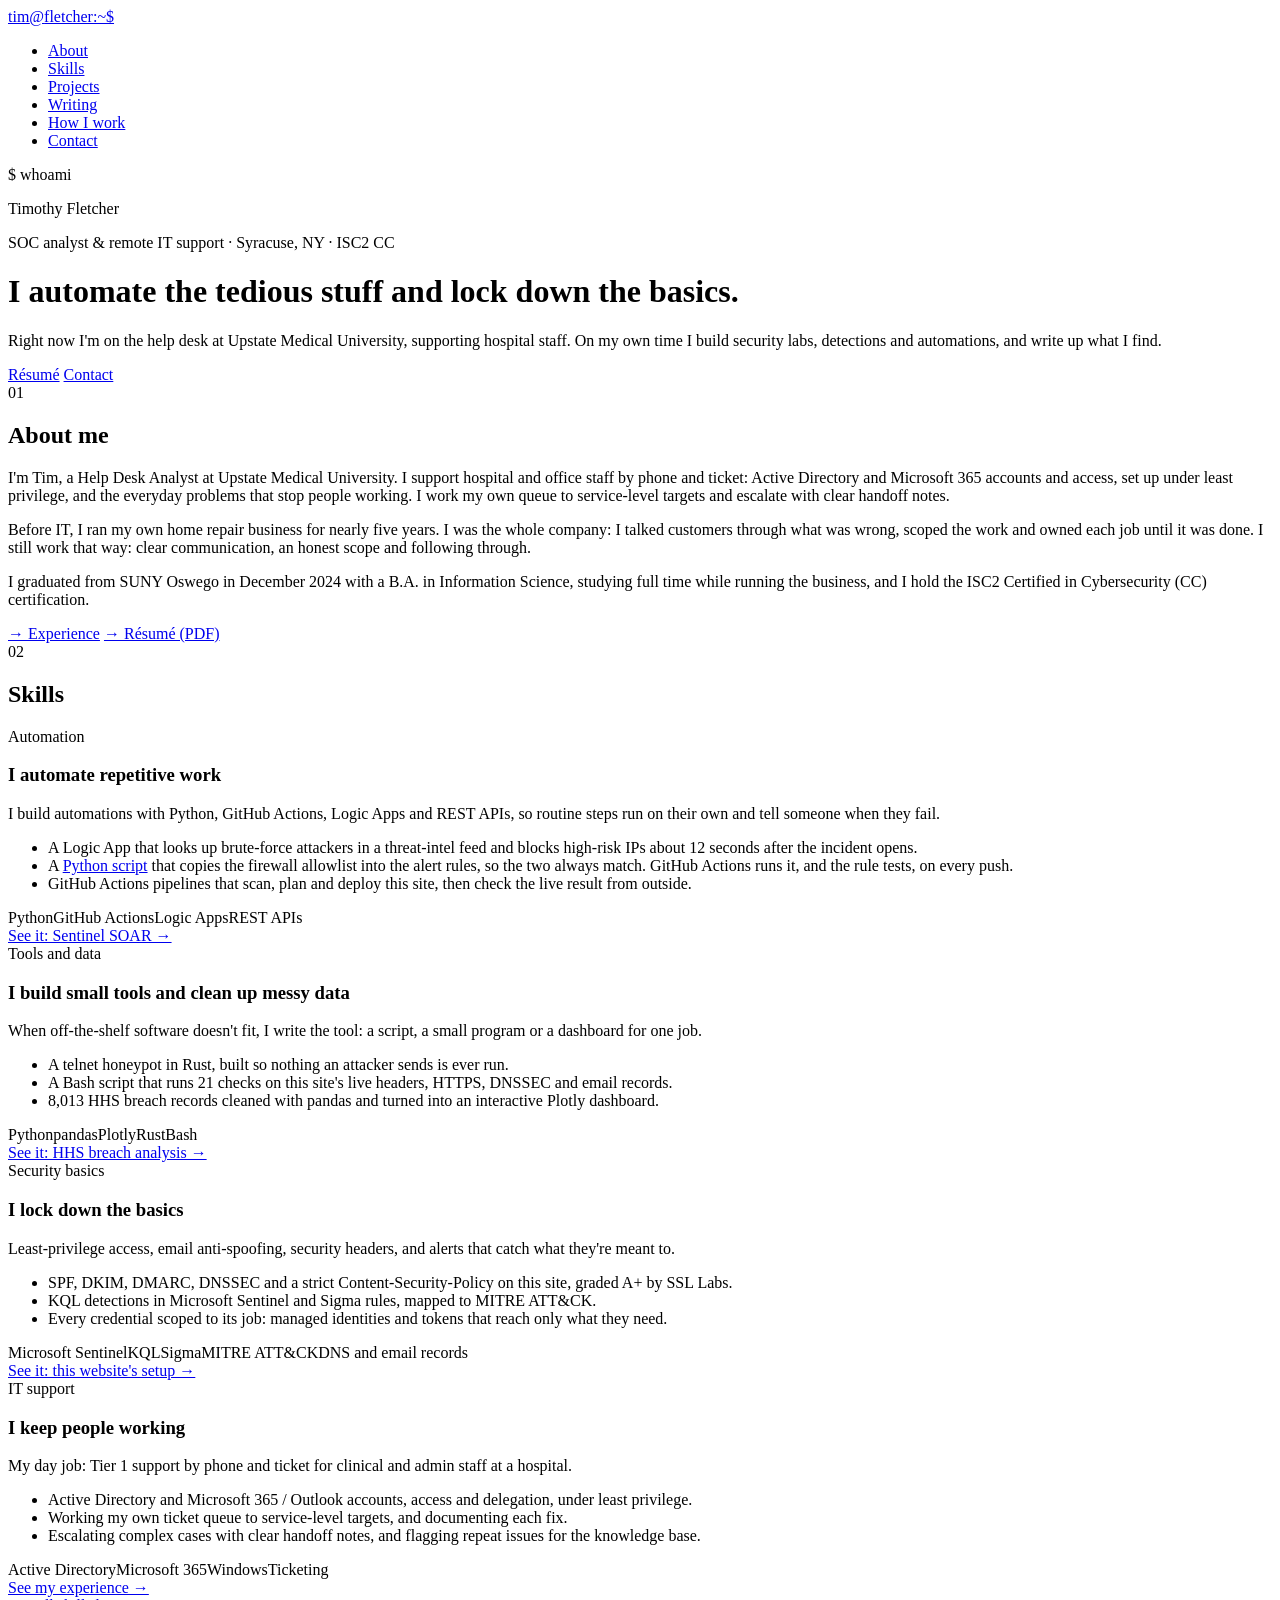
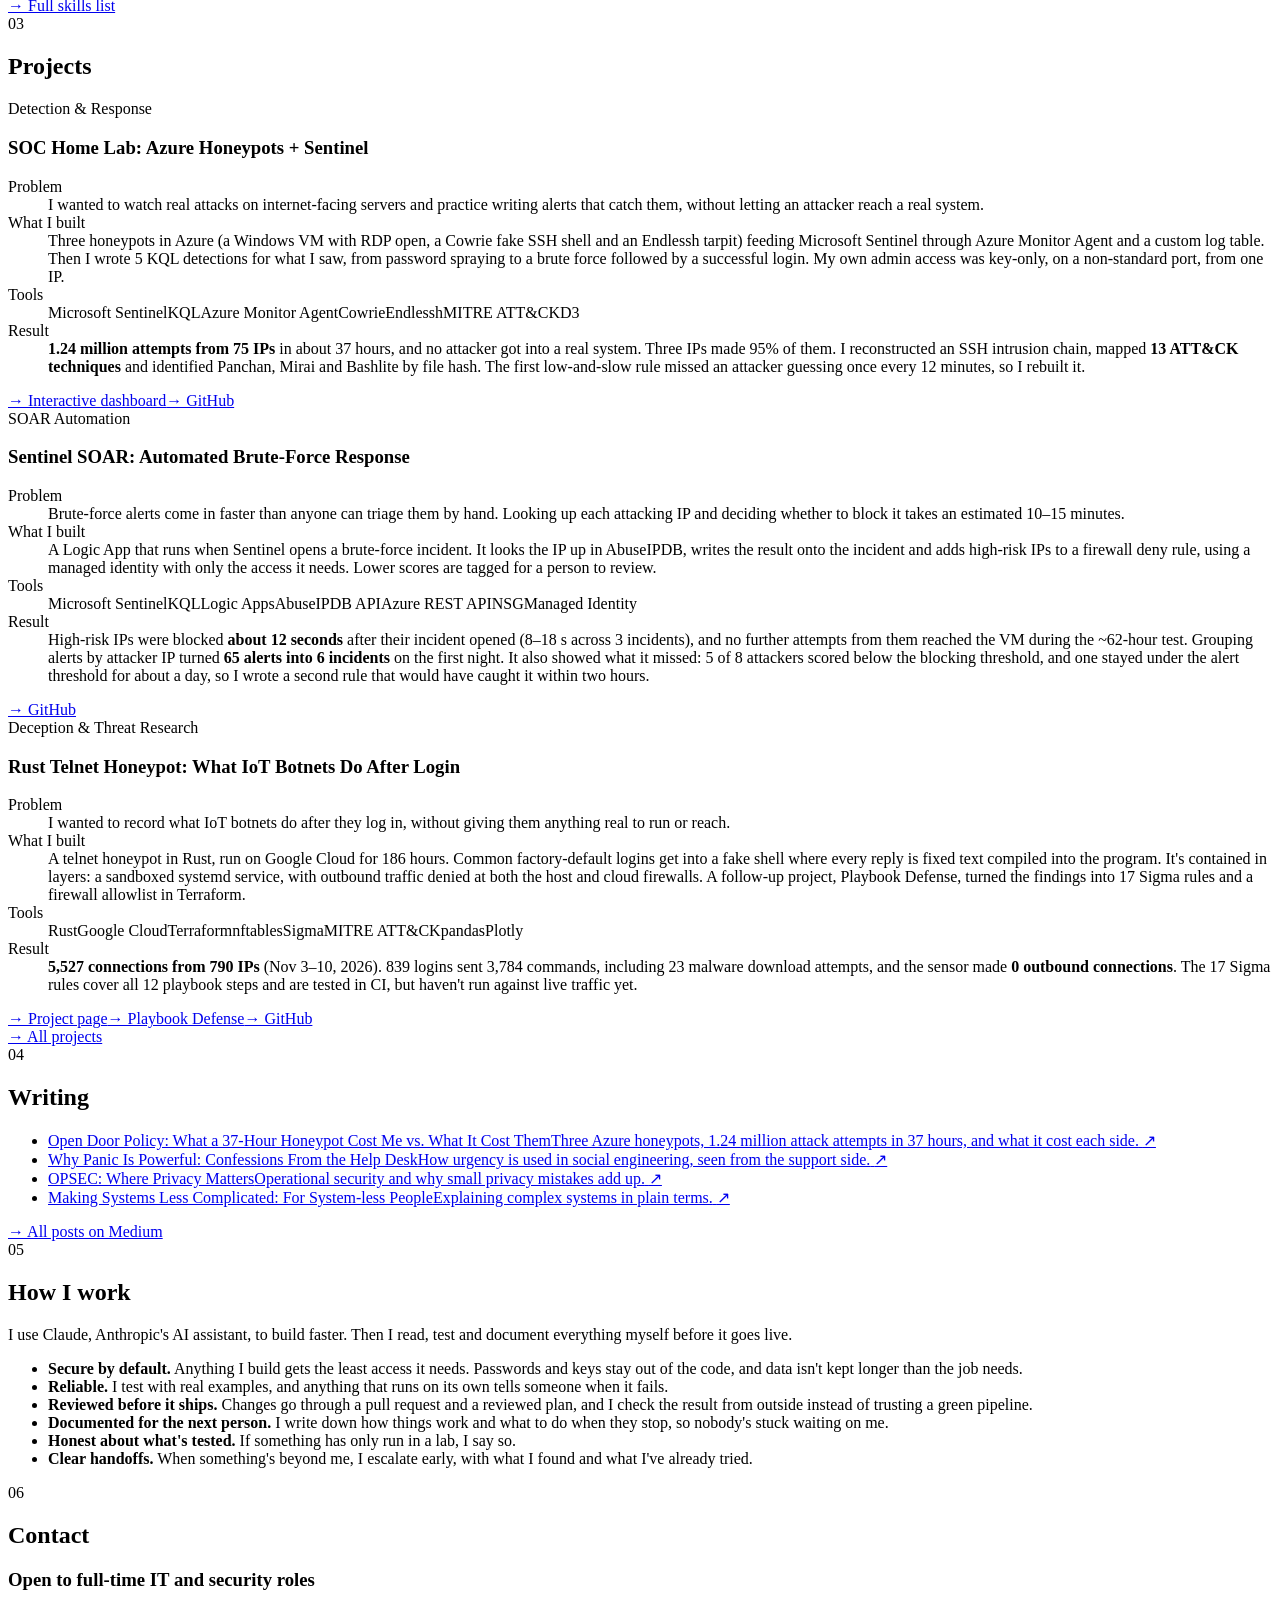
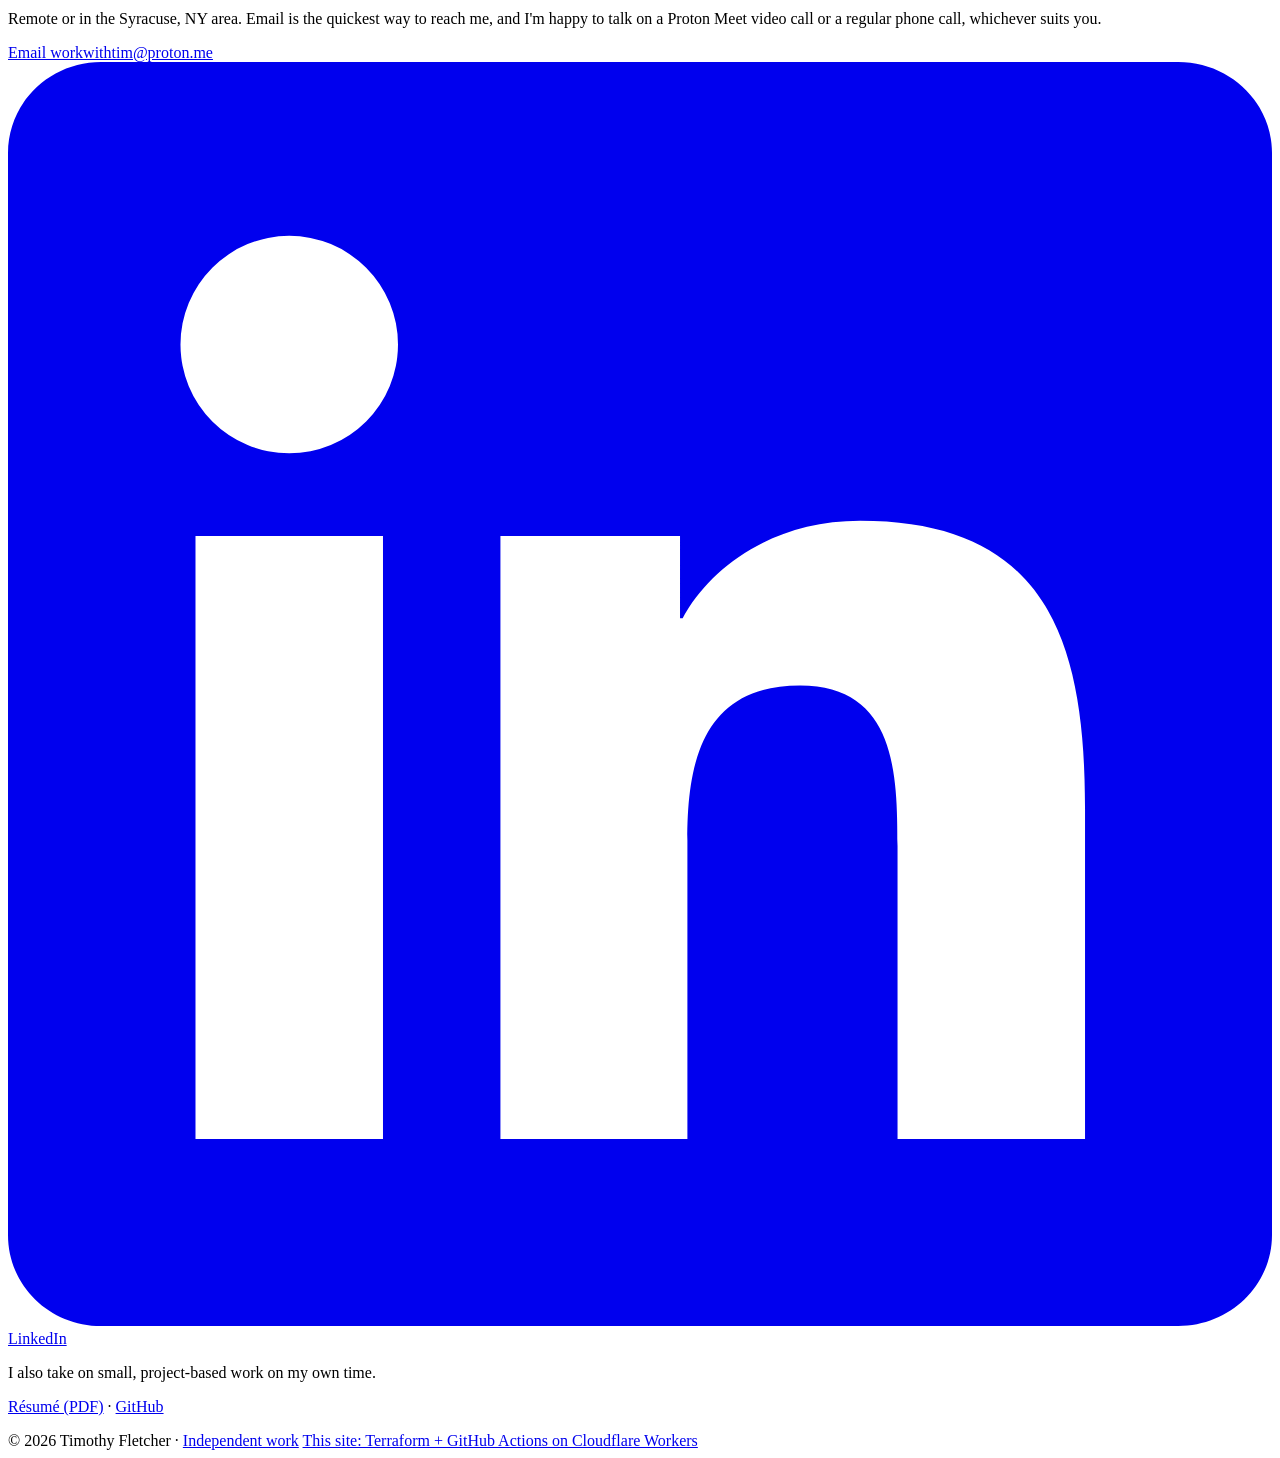
==== site/index.html @ 2b6a2392 "Label the résumé buttons "Résumé" The text links to the PDF keep "(PDF)".  Co-Authored-By: Claude Op" ====
<!doctype html>
<html lang="en">
<head>
<meta charset="utf-8">
<meta name="viewport" content="width=device-width, initial-scale=1">
<meta name="color-scheme" content="dark light">
<title>Timothy Fletcher · SOC Analyst &amp; Remote IT Support</title>
<meta name="description" content="Timothy Fletcher, SOC analyst and remote IT support in Syracuse, NY. ISC2 CC. Detection, automation and security basics, with labs and write-ups on GitHub.">
<link rel="canonical" href="https://timfletcher.tech/">
<meta property="og:type" content="website">
<meta property="og:site_name" content="Timothy Fletcher">
<meta property="og:title" content="Timothy Fletcher · SOC Analyst &amp; Remote IT Support">
<meta property="og:description" content="Timothy Fletcher, SOC analyst and remote IT support in Syracuse, NY. ISC2 CC. Detection, automation and security basics, with labs and write-ups on GitHub.">
<meta property="og:url" content="https://timfletcher.tech/">
<meta property="og:locale" content="en_US">
<meta name="twitter:card" content="summary">
<!-- TODO: add a 1200×630 PNG in site/ and an og:image tag for it, so LinkedIn and Slack link previews show a picture. -->
<link rel="icon" href="/favicon.svg" type="image/svg+xml">
<link rel="preload" href="/fonts/inter-4.001-latin.woff2" as="font" type="font/woff2" crossorigin>
<link rel="preload" href="/fonts/jetbrains-mono-2.211-latin.woff2" as="font" type="font/woff2" crossorigin>
<link rel="stylesheet" href="/styles.css">
</head>
<body>

<nav>
  <div class="wrap">
    <a class="brand" href="#top">tim<span>@</span>fletcher:~$</a>
    <ul>
      <li><a href="#about">About</a></li>
      <li><a href="#skills">Skills</a></li>
      <li><a href="#projects">Projects</a></li>
      <li><a href="#writing">Writing</a></li>
      <li><a href="#how-i-work">How I work</a></li>
      <li><a href="#contact">Contact</a></li>
    </ul>
  </div>
</nav>

<main class="wrap" id="top">

  <header class="hero home">
    <div class="prompt">$ whoami <span class="cursor" aria-hidden="true"></span></div>
    <p class="hero-name">Timothy Fletcher</p>
    <p class="byline">SOC analyst &amp; remote IT support · Syracuse, NY · ISC2 CC</p>
    <h1>I automate the tedious stuff and lock down the basics.</h1>
    <p class="summary">
      Right now I'm on the help desk at Upstate Medical University, supporting hospital staff. On my own time
      I build security labs, detections and automations, and write up what I find.
    </p>
    <div class="buttons">
      <a class="btn primary" href="/resume.pdf" target="_blank" rel="noopener">Résumé</a>
      <a class="btn" href="#contact">Contact</a>
    </div>
  </header>

  <section id="about">
    <div class="sec-head"><span class="idx">01</span><h2>About me</h2></div>
    <div class="prose">
      <p>
        I'm Tim, a Help Desk Analyst at Upstate Medical University. I support hospital and office staff by
        phone and ticket: Active Directory and Microsoft 365 accounts and access, set up under least privilege,
        and the everyday problems that stop people working. I work my own queue to service-level targets and
        escalate with clear handoff notes.
      </p>
      <p>
        Before IT, I ran my own home repair business for nearly five years. I was the whole company: I talked
        customers through what was wrong, scoped the work and owned each job until it was done. I still work
        that way: clear communication, an honest scope and following through.
      </p>
      <p>
        I graduated from SUNY Oswego in December 2024 with a B.A. in Information Science, studying full time
        while running the business, and I hold the ISC2 Certified in Cybersecurity (CC) certification.
      </p>
    </div>
    <!-- id="experience" keeps old /#experience links working: they land next to a link to that section on the portfolio page. -->
    <div class="more">
      <a id="experience" href="/portfolio/#experience">→ Experience</a>
      <a href="/resume.pdf" target="_blank" rel="noopener">→ Résumé (PDF)</a>
    </div>
  </section>

  <section id="skills">
    <div class="sec-head"><span class="idx">02</span><h2>Skills</h2></div>
    <div class="projects">

      <article class="card skill-card">
        <div class="kicker">Automation</div>
        <h3>I automate repetitive work</h3>
        <p>I build automations with Python, GitHub Actions, Logic Apps and REST APIs, so routine steps run on their own and tell someone when they fail.</p>
        <ul>
          <li>A Logic App that looks up brute-force attackers in a threat-intel feed and blocks high-risk IPs about 12 seconds after the incident opens.</li>
          <li>A <a href="https://github.com/NotKornFlakes/playbook-defense/blob/master/scripts/apply_allowlist.py" target="_blank" rel="noopener">Python script</a> that copies the firewall allowlist into the alert rules, so the two always match. GitHub Actions runs it, and the rule tests, on every push.</li>
          <li>GitHub Actions pipelines that scan, plan and deploy this site, then check the live result from outside.</li>
        </ul>
        <div class="stack"><span>Python</span><span>GitHub Actions</span><span>Logic Apps</span><span>REST APIs</span></div>
        <div class="links"><a href="/portfolio/#sentinel-soar">See it: Sentinel SOAR →</a></div>
      </article>

      <article class="card skill-card">
        <div class="kicker">Tools and data</div>
        <h3>I build small tools and clean up messy data</h3>
        <p>When off-the-shelf software doesn't fit, I write the tool: a script, a small program or a dashboard for one job.</p>
        <ul>
          <li>A telnet honeypot in Rust, built so nothing an attacker sends is ever run.</li>
          <li>A Bash script that runs 21 checks on this site's live headers, HTTPS, DNSSEC and email records.</li>
          <li>8,013 HHS breach records cleaned with pandas and turned into an interactive Plotly dashboard.</li>
        </ul>
        <div class="stack"><span>Python</span><span>pandas</span><span>Plotly</span><span>Rust</span><span>Bash</span></div>
        <div class="links"><a href="/portfolio/#hhs-breach-analysis">See it: HHS breach analysis →</a></div>
      </article>

      <article class="card skill-card">
        <div class="kicker">Security basics</div>
        <h3>I lock down the basics</h3>
        <p>Least-privilege access, email anti-spoofing, security headers, and alerts that catch what they're meant to.</p>
        <ul>
          <li>SPF, DKIM, DMARC, DNSSEC and a strict Content-Security-Policy on this site, graded A+ by SSL Labs.</li>
          <li>KQL detections in Microsoft Sentinel and Sigma rules, mapped to MITRE ATT&amp;CK.</li>
          <li>Every credential scoped to its job: managed identities and tokens that reach only what they need.</li>
        </ul>
        <div class="stack"><span>Microsoft Sentinel</span><span>KQL</span><span>Sigma</span><span>MITRE ATT&amp;CK</span><span>DNS and email records</span></div>
        <div class="links"><a href="/portfolio/#this-website">See it: this website's setup →</a></div>
      </article>

      <article class="card skill-card">
        <div class="kicker">IT support</div>
        <h3>I keep people working</h3>
        <p>My day job: Tier 1 support by phone and ticket for clinical and admin staff at a hospital.</p>
        <ul>
          <li>Active Directory and Microsoft 365 / Outlook accounts, access and delegation, under least privilege.</li>
          <li>Working my own ticket queue to service-level targets, and documenting each fix.</li>
          <li>Escalating complex cases with clear handoff notes, and flagging repeat issues for the knowledge base.</li>
        </ul>
        <div class="stack"><span>Active Directory</span><span>Microsoft 365</span><span>Windows</span><span>Ticketing</span></div>
        <div class="links"><a href="/portfolio/#experience">See my experience →</a></div>
      </article>

    </div>
    <div class="more"><a href="/portfolio/#skills">→ Full skills list</a></div>
  </section>

  <section id="projects">
    <div class="sec-head"><span class="idx">03</span><h2>Projects</h2></div>
    <div class="cases">

      <article class="card case">
        <div class="kicker">Detection &amp; Response</div>
        <h3>SOC Home Lab: Azure Honeypots + Sentinel</h3>
        <dl>
          <dt>Problem</dt>
          <dd>I wanted to watch real attacks on internet-facing servers and practice writing alerts that catch them, without letting an attacker reach a real system.</dd>
          <dt>What I built</dt>
          <dd>Three honeypots in Azure (a Windows VM with RDP open, a Cowrie fake SSH shell and an Endlessh tarpit) feeding Microsoft Sentinel through Azure Monitor Agent and a custom log table. Then I wrote 5 KQL detections for what I saw, from password spraying to a brute force followed by a successful login. My own admin access was key-only, on a non-standard port, from one IP.</dd>
          <dt>Tools</dt>
          <dd><div class="stack"><span>Microsoft Sentinel</span><span>KQL</span><span>Azure Monitor Agent</span><span>Cowrie</span><span>Endlessh</span><span>MITRE ATT&amp;CK</span><span>D3</span></div></dd>
          <dt>Result</dt>
          <dd><b>1.24 million attempts from 75 IPs</b> in about 37 hours, and no attacker got into a real system. Three IPs made 95% of them. I reconstructed an SSH intrusion chain, mapped <b>13 ATT&amp;CK techniques</b> and identified Panchan, Mirai and Bashlite by file hash. The first low-and-slow rule missed an attacker guessing once every 12 minutes, so I rebuilt it.</dd>
        </dl>
        <div class="links"><a href="https://notkornflakes.github.io/SocHomelab/" target="_blank" rel="noopener">→ Interactive dashboard</a><a href="https://github.com/NotKornFlakes/SocHomelab" target="_blank" rel="noopener">→ GitHub</a></div>
      </article>

      <article class="card case">
        <div class="kicker">SOAR Automation</div>
        <h3>Sentinel SOAR: Automated Brute-Force Response</h3>
        <dl>
          <dt>Problem</dt>
          <dd>Brute-force alerts come in faster than anyone can triage them by hand. Looking up each attacking IP and deciding whether to block it takes an estimated 10–15 minutes.</dd>
          <dt>What I built</dt>
          <dd>A Logic App that runs when Sentinel opens a brute-force incident. It looks the IP up in AbuseIPDB, writes the result onto the incident and adds high-risk IPs to a firewall deny rule, using a managed identity with only the access it needs. Lower scores are tagged for a person to review.</dd>
          <dt>Tools</dt>
          <dd><div class="stack"><span>Microsoft Sentinel</span><span>KQL</span><span>Logic Apps</span><span>AbuseIPDB API</span><span>Azure REST API</span><span>NSG</span><span>Managed Identity</span></div></dd>
          <dt>Result</dt>
          <dd>High-risk IPs were blocked <b>about 12 seconds</b> after their incident opened (8–18 s across 3 incidents), and no further attempts from them reached the VM during the ~62-hour test. Grouping alerts by attacker IP turned <b>65 alerts into 6 incidents</b> on the first night. It also showed what it missed: 5 of 8 attackers scored below the blocking threshold, and one stayed under the alert threshold for about a day, so I wrote a second rule that would have caught it within two hours.</dd>
        </dl>
        <div class="links"><a href="https://github.com/NotKornFlakes/Sentinel-SOAR-Lab" target="_blank" rel="noopener">→ GitHub</a></div>
      </article>

      <article class="card case">
        <div class="kicker">Deception &amp; Threat Research</div>
        <h3>Rust Telnet Honeypot: What IoT Botnets Do After Login</h3>
        <dl>
          <dt>Problem</dt>
          <dd>I wanted to record what IoT botnets do after they log in, without giving them anything real to run or reach.</dd>
          <dt>What I built</dt>
          <dd>A telnet honeypot in Rust, run on Google Cloud for 186 hours. Common factory-default logins get into a fake shell where every reply is fixed text compiled into the program. It's contained in layers: a sandboxed systemd service, with outbound traffic denied at both the host and cloud firewalls. A follow-up project, Playbook Defense, turned the findings into 17 Sigma rules and a firewall allowlist in Terraform.</dd>
          <dt>Tools</dt>
          <dd><div class="stack"><span>Rust</span><span>Google Cloud</span><span>Terraform</span><span>nftables</span><span>Sigma</span><span>MITRE ATT&amp;CK</span><span>pandas</span><span>Plotly</span></div></dd>
          <dt>Result</dt>
          <dd><b>5,527 connections from 790 IPs</b> (Nov 3–10, 2026). 839 logins sent 3,784 commands, including 23 malware download attempts, and the sensor made <b>0 outbound connections</b>. The 17 Sigma rules cover all 12 playbook steps and are tested in CI, but haven't run against live traffic yet.</dd>
        </dl>
        <div class="links"><a href="/honeypot/">→ Project page</a><a href="/playbook-defense/">→ Playbook Defense</a><a href="https://github.com/NotKornFlakes/rust-telnet-sensor" target="_blank" rel="noopener">→ GitHub</a></div>
      </article>

    </div>
    <div class="more"><a href="/portfolio/">→ All projects</a></div>
  </section>

  <section id="writing">
    <div class="sec-head"><span class="idx">04</span><h2>Writing</h2></div>
    <ul class="posts">
      <!-- TODO: check this title against Medium. It was rebuilt from the URL, so the capitalization and punctuation may differ. -->
      <li><a href="https://medium.com/@no1listeninghere/open-door-policy-what-a-37-hour-honeypot-cost-me-vs-what-it-cost-them-428698cdf050" target="_blank" rel="noopener">
        <span><span class="t">Open Door Policy: What a 37-Hour Honeypot Cost Me vs. What It Cost Them</span><span class="d">Three Azure honeypots, 1.24 million attack attempts in 37 hours, and what it cost each side.</span></span>
        <span class="arrow" aria-hidden="true">↗</span></a></li>
      <li><a href="https://medium.com/@no1listeninghere/why-panic-is-powerful-confessions-from-the-help-desk-a4e94da824fd" target="_blank" rel="noopener">
        <span><span class="t">Why Panic Is Powerful: Confessions From the Help Desk</span><span class="d">How urgency is used in social engineering, seen from the support side.</span></span>
        <span class="arrow" aria-hidden="true">↗</span></a></li>
      <li><a href="https://medium.com/@no1listeninghere/opsec-where-privacy-matters-553fd7e2370d" target="_blank" rel="noopener">
        <span><span class="t">OPSEC: Where Privacy Matters</span><span class="d">Operational security and why small privacy mistakes add up.</span></span>
        <span class="arrow" aria-hidden="true">↗</span></a></li>
      <li><a href="https://medium.com/@no1listeninghere/making-systems-less-complicated-for-system-less-people-dca4cd622211" target="_blank" rel="noopener">
        <span><span class="t">Making Systems Less Complicated: For System-less People</span><span class="d">Explaining complex systems in plain terms.</span></span>
        <span class="arrow" aria-hidden="true">↗</span></a></li>
    </ul>
    <div class="more"><a href="https://medium.com/@no1listeninghere" target="_blank" rel="noopener">→ All posts on Medium</a></div>
  </section>

  <section id="how-i-work">
    <div class="sec-head"><span class="idx">05</span><h2>How I work</h2></div>
    <div class="prose">
      <p>
        I use Claude, Anthropic's AI assistant, to build faster. Then I read, test and document everything
        myself before it goes live.
      </p>
    </div>
    <ul class="prose">
      <li><b>Secure by default.</b> Anything I build gets the least access it needs. Passwords and keys stay out of the code, and data isn't kept longer than the job needs.</li>
      <li><b>Reliable.</b> I test with real examples, and anything that runs on its own tells someone when it fails.</li>
      <li><b>Reviewed before it ships.</b> Changes go through a pull request and a reviewed plan, and I check the result from outside instead of trusting a green pipeline.</li>
      <li><b>Documented for the next person.</b> I write down how things work and what to do when they stop, so nobody's stuck waiting on me.</li>
      <li><b>Honest about what's tested.</b> If something has only run in a lab, I say so.</li>
      <li><b>Clear handoffs.</b> When something's beyond me, I escalate early, with what I found and what I've already tried.</li>
    </ul>
  </section>

  <section id="contact">
    <div class="sec-head"><span class="idx">06</span><h2>Contact</h2></div>
    <div class="contact">
      <h3>Open to full-time IT and security roles</h3>
      <p>
        Remote or in the Syracuse, NY area. Email is the quickest way to reach me, and I'm happy to talk on a
        Proton Meet video call or a regular phone call, whichever suits you.
      </p>
      <div class="buttons">
        <a class="btn primary" href="mailto:workwithtim@proton.me?subject=Job%20opportunity">Email workwithtim@proton.me</a>
        <a class="btn" href="https://www.linkedin.com/in/timcfletch" target="_blank" rel="noopener">
          <svg viewBox="0 0 24 24" fill="currentColor" aria-hidden="true"><path d="M20.45 20.45h-3.56v-5.57c0-1.33-.02-3.04-1.85-3.04-1.85 0-2.14 1.45-2.14 2.94v5.67H9.35V9h3.41v1.56h.05c.48-.9 1.64-1.85 3.37-1.85 3.6 0 4.27 2.37 4.27 5.46v6.28zM5.34 7.43a2.06 2.06 0 1 1 0-4.13 2.06 2.06 0 0 1 0 4.13zM7.12 20.45H3.56V9h3.56v11.45zM22.22 0H1.77C.79 0 0 .77 0 1.73v20.54C0 23.23.79 24 1.77 24h20.45c.98 0 1.78-.77 1.78-1.73V1.73C24 .77 23.2 0 22.22 0z"/></svg>
          LinkedIn
        </a>
      </div>
      <p class="fine">I also take on small, project-based work on my own time.</p>
      <p class="fine"><a href="/resume.pdf" target="_blank" rel="noopener">Résumé (PDF)</a> · <a href="https://github.com/NotKornFlakes" target="_blank" rel="noopener">GitHub</a></p>
    </div>
  </section>

</main>

<footer>
  <div class="wrap">
    <span>© 2026 Timothy Fletcher · <a href="/services/">Independent work</a></span>
    <span><a href="https://github.com/NotKornFlakes/portfolio-iac" target="_blank" rel="noopener">This site: Terraform + GitHub Actions on Cloudflare Workers</a></span>
  </div>
</footer>

</body>
</html>
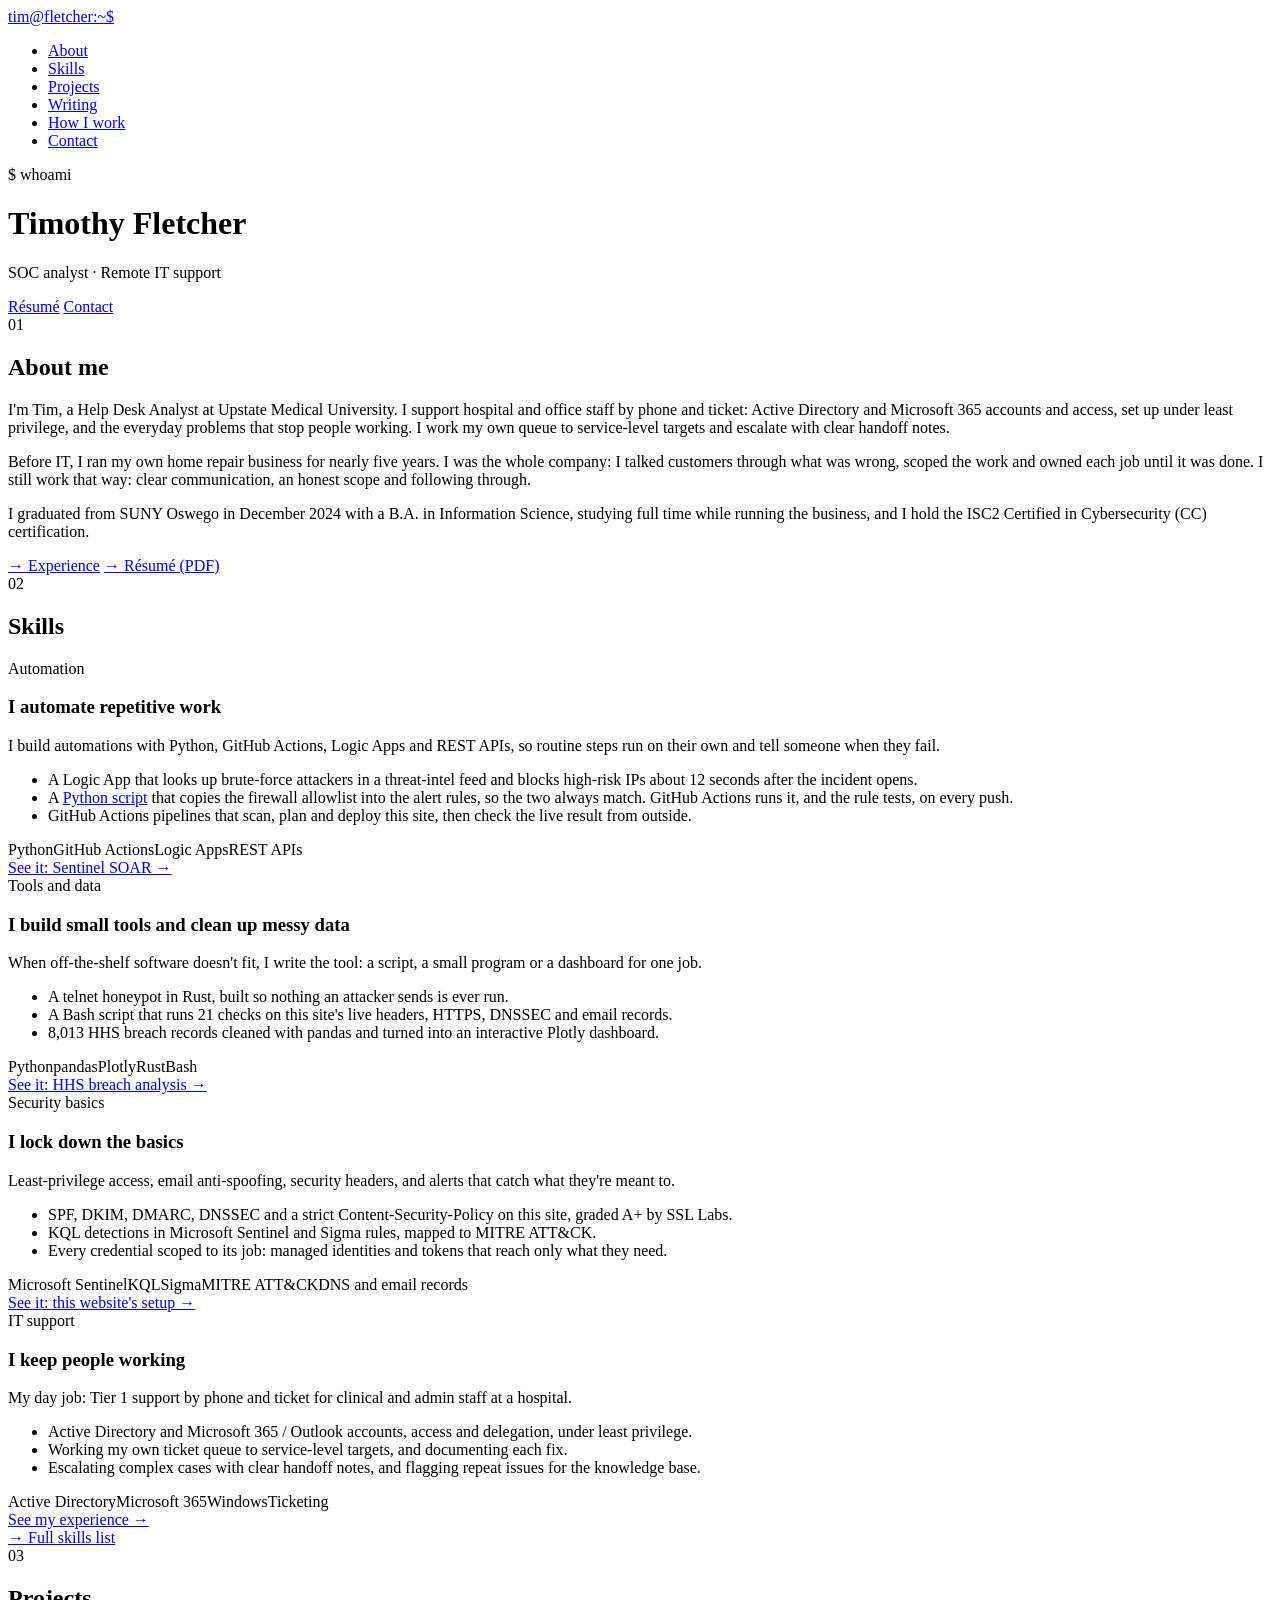
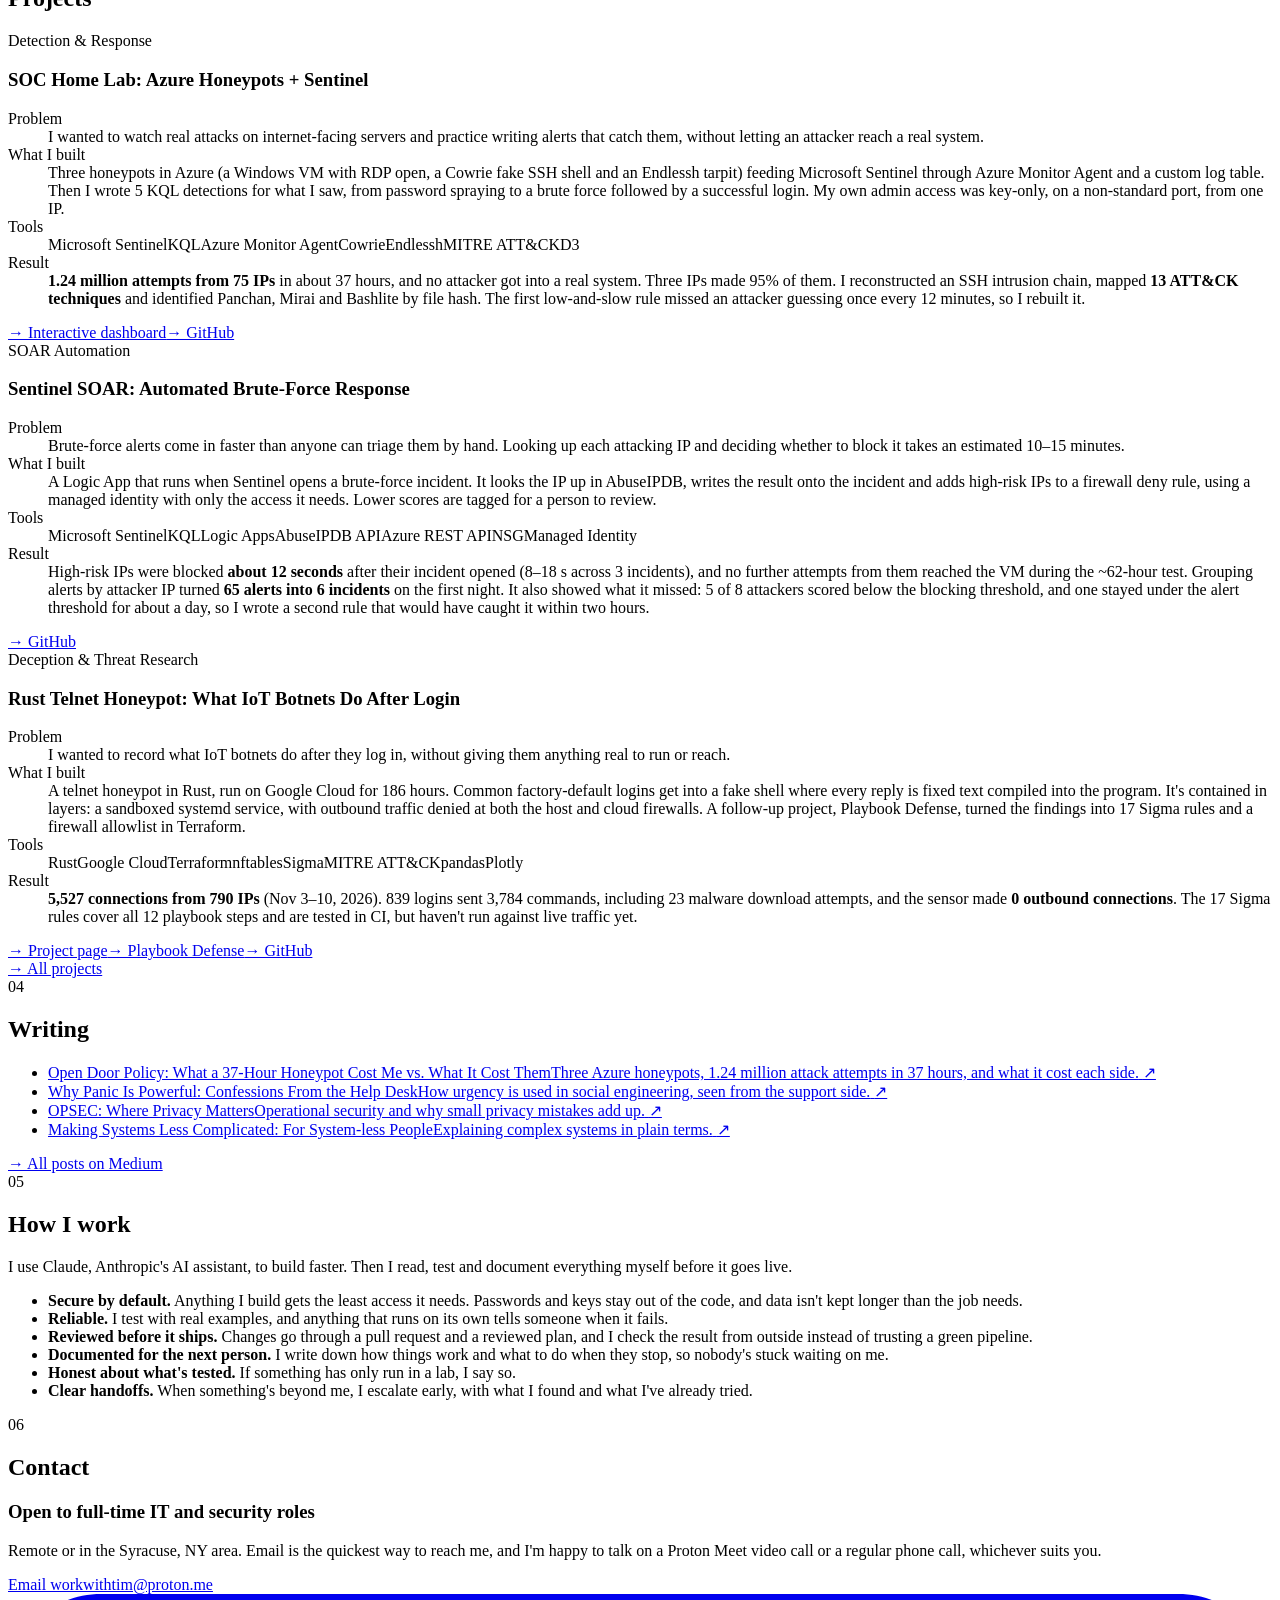
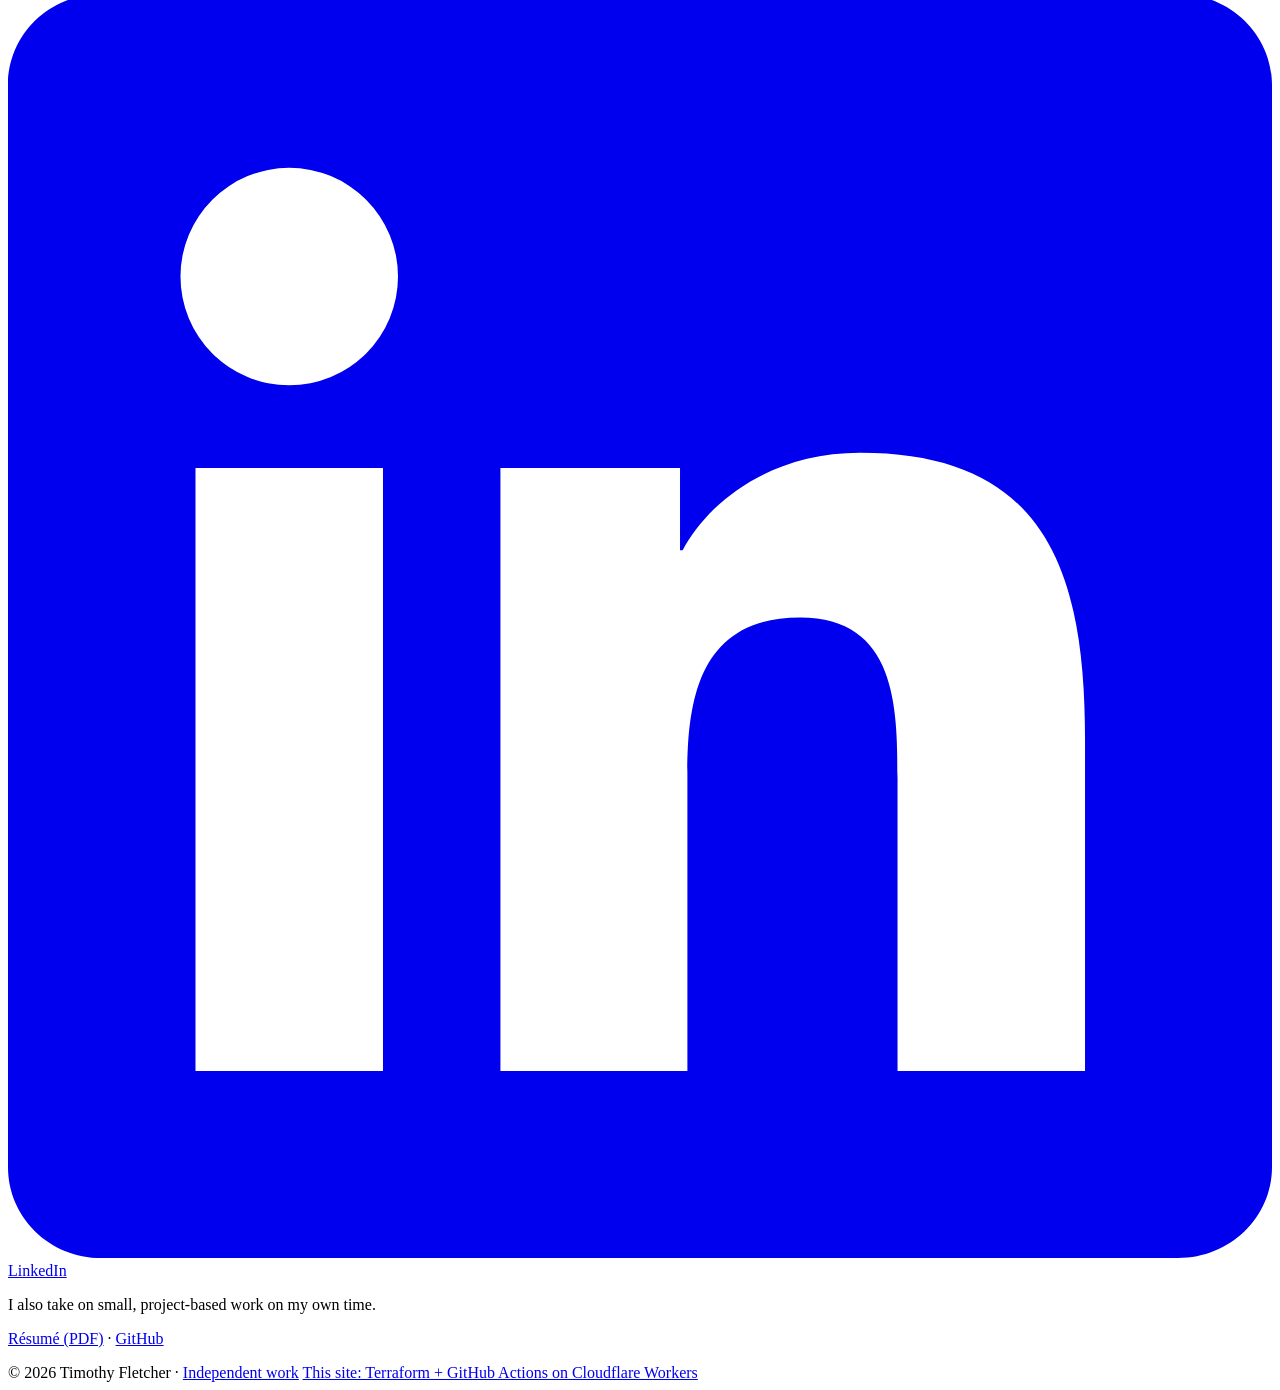
==== commit bcea0aee: "Cut the hero down to name, roles and buttons The headline and the paragraph under it are gone, and t" ====
--- a/site/index.html
+++ b/site/index.html
@@ -40,13 +40,8 @@
 
   <header class="hero home">
     <div class="prompt">$ whoami <span class="cursor" aria-hidden="true"></span></div>
-    <p class="hero-name">Timothy Fletcher</p>
-    <p class="byline">SOC analyst &amp; remote IT support · Syracuse, NY · ISC2 CC</p>
-    <h1>I automate the tedious stuff and lock down the basics.</h1>
-    <p class="summary">
-      Right now I'm on the help desk at Upstate Medical University, supporting hospital staff. On my own time
-      I build security labs, detections and automations, and write up what I find.
-    </p>
+    <h1>Timothy Fletcher</h1>
+    <p class="byline">SOC analyst · Remote IT support</p>
     <div class="buttons">
       <a class="btn primary" href="/resume.pdf" target="_blank" rel="noopener">Résumé</a>
       <a class="btn" href="#contact">Contact</a>
@@ -80,7 +75,8 @@
   </section>
 
   <section id="skills">
-    <div class="sec-head"><span class="idx">02</span><h2>Skills</h2></div>
+    <!-- id="help" keeps old /#help links (the services section) working: they land on Skills. The services now live on /services/. -->
+    <div class="sec-head" id="help"><span class="idx">02</span><h2>Skills</h2></div>
     <div class="projects">
 
       <article class="card skill-card">
@@ -216,7 +212,8 @@
   </section>
 
   <section id="how-i-work">
-    <div class="sec-head"><span class="idx">05</span><h2>How I work</h2></div>
+    <!-- id="how-i-build" and id="process" keep old /#how-i-build and /#process links working: they land on How I work. -->
+    <div class="sec-head" id="how-i-build"><span class="idx">05</span><h2 id="process">How I work</h2></div>
     <div class="prose">
       <p>
         I use Claude, Anthropic's AI assistant, to build faster. Then I read, test and document everything
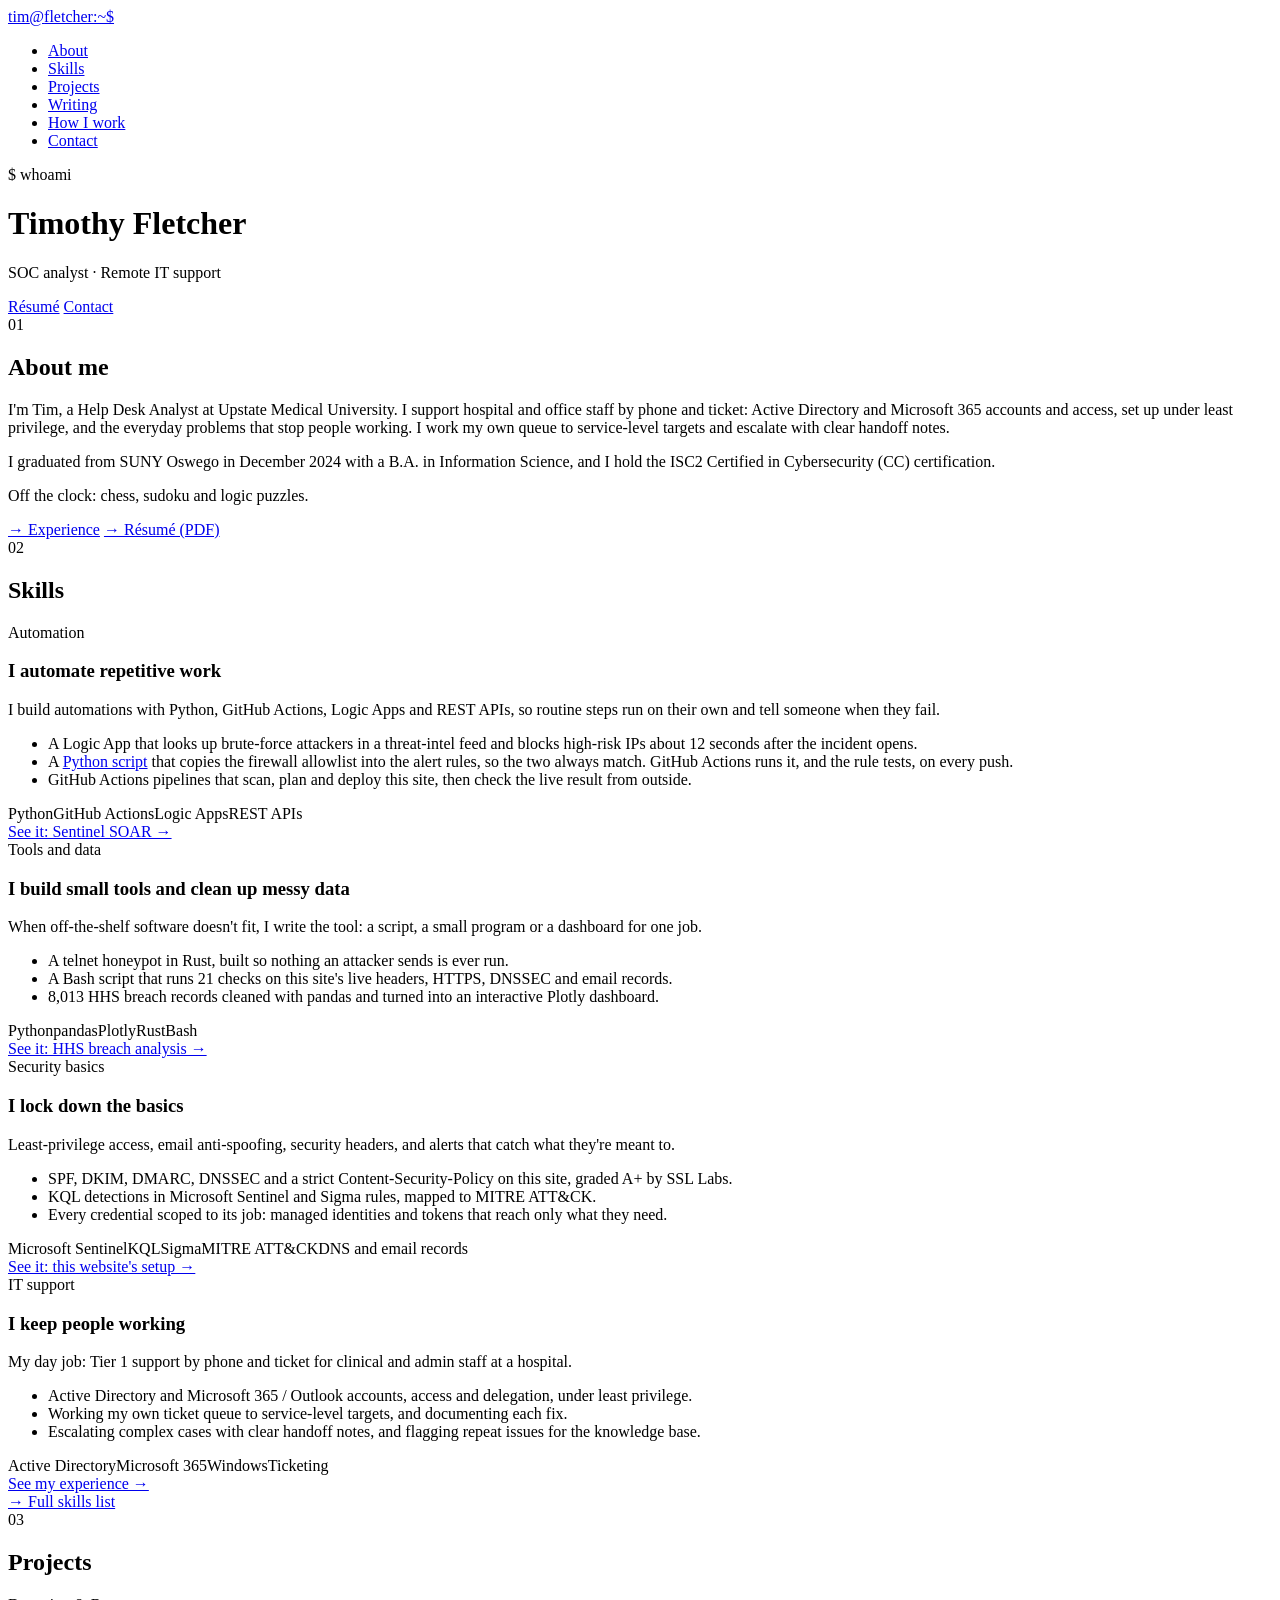
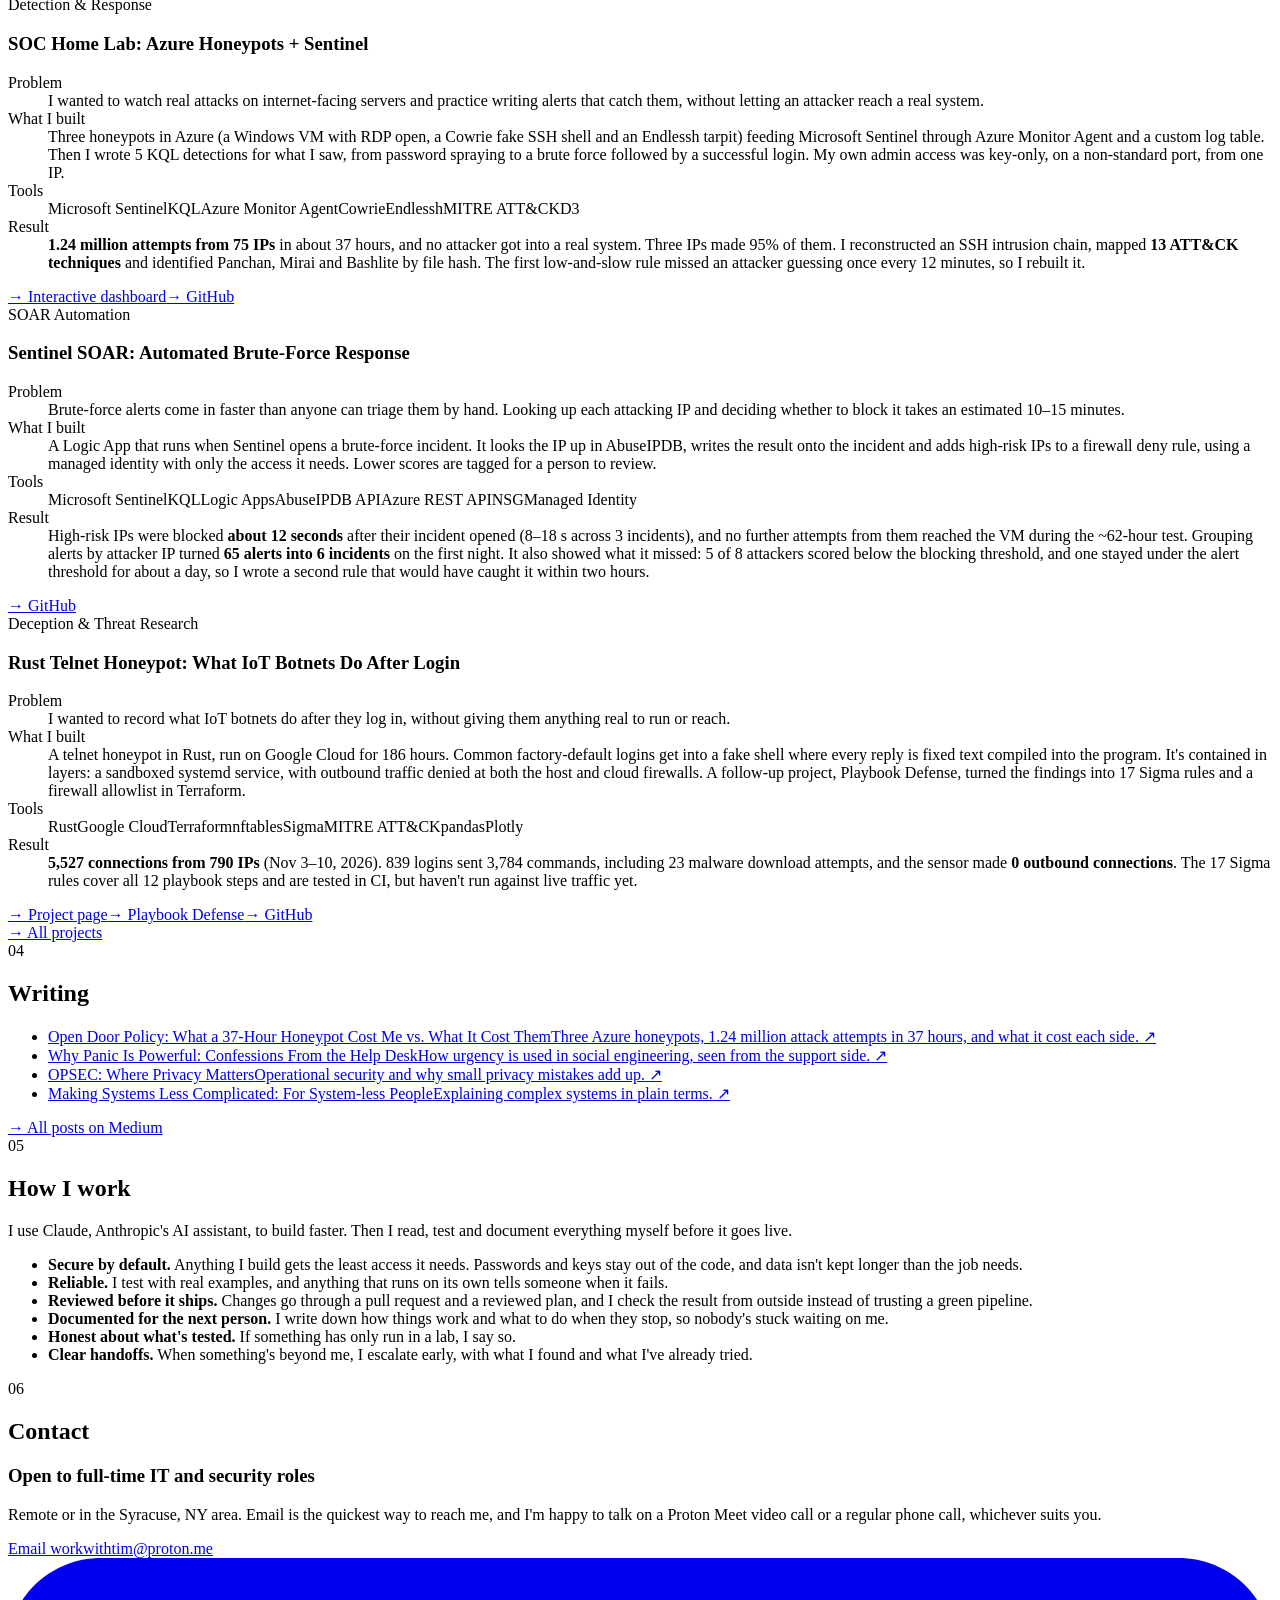
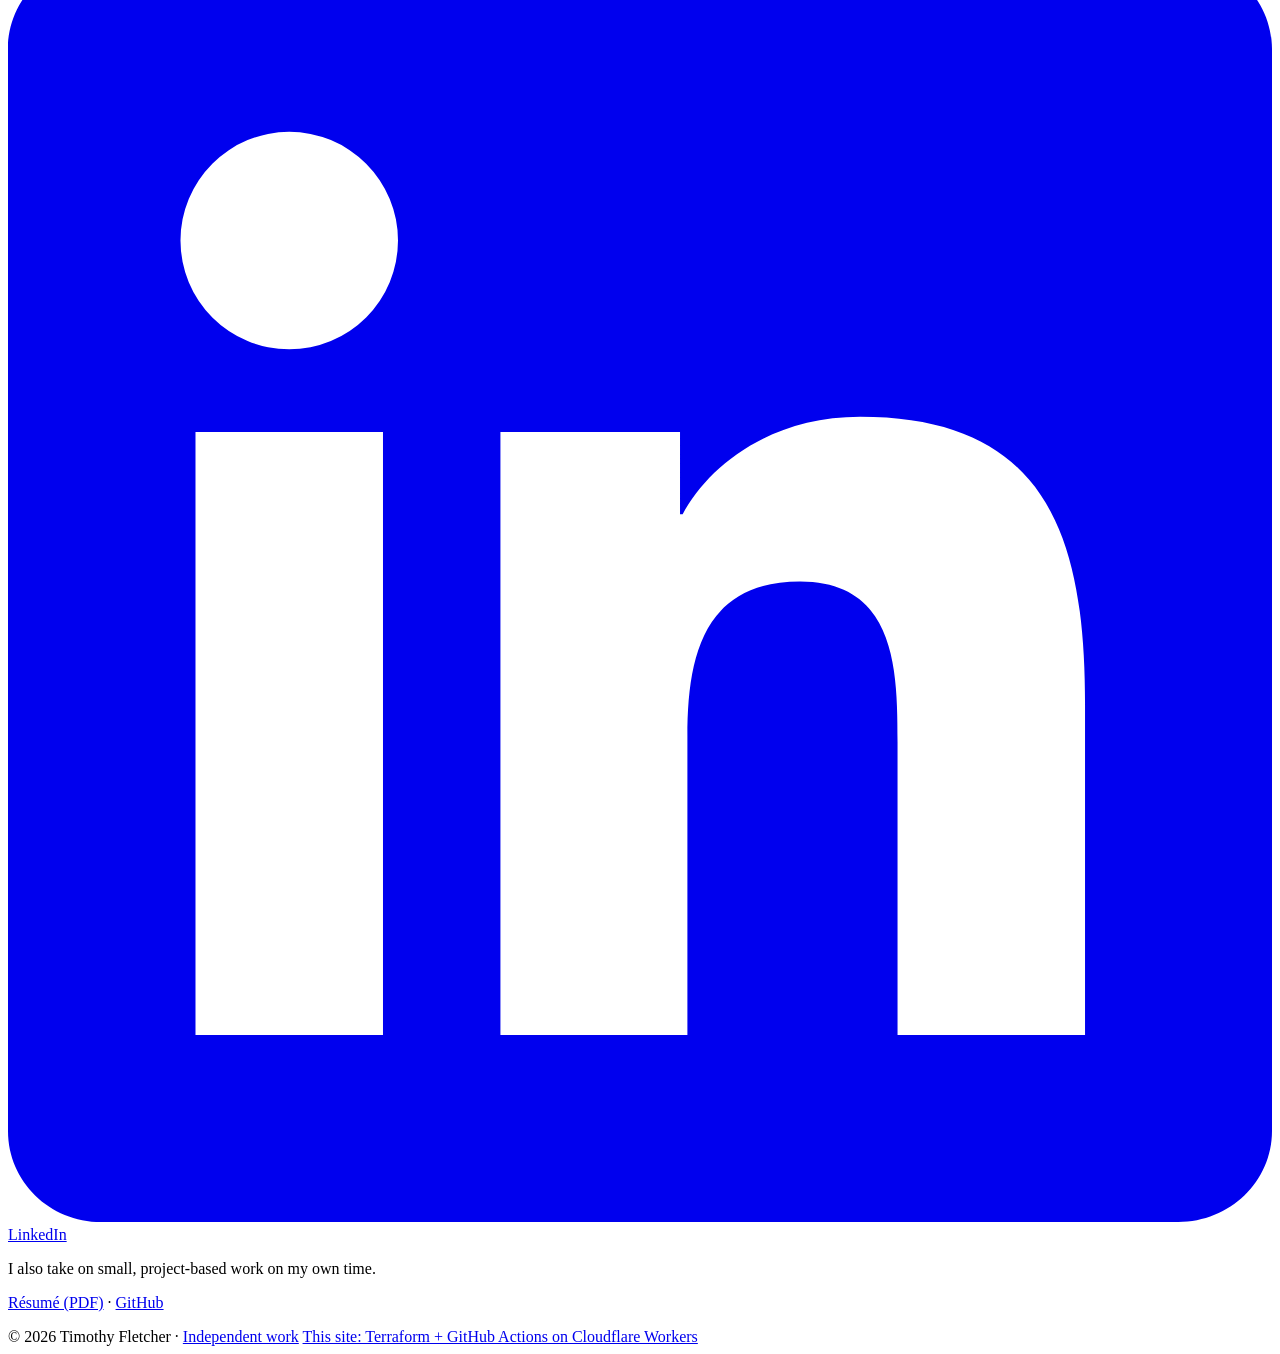
==== commit b52c99b0: "Drop the home repair business from About and add an off-the-clock line About keeps the help desk par" ====
--- a/site/index.html
+++ b/site/index.html
@@ -58,14 +58,10 @@
         escalate with clear handoff notes.
       </p>
       <p>
-        Before IT, I ran my own home repair business for nearly five years. I was the whole company: I talked
-        customers through what was wrong, scoped the work and owned each job until it was done. I still work
-        that way: clear communication, an honest scope and following through.
-      </p>
-      <p>
-        I graduated from SUNY Oswego in December 2024 with a B.A. in Information Science, studying full time
-        while running the business, and I hold the ISC2 Certified in Cybersecurity (CC) certification.
-      </p>
+        I graduated from SUNY Oswego in December 2024 with a B.A. in Information Science, and I hold the ISC2
+        Certified in Cybersecurity (CC) certification.
+      </p>
+      <p>Off the clock: chess, sudoku and logic puzzles.</p>
     </div>
     <!-- id="experience" keeps old /#experience links working: they land next to a link to that section on the portfolio page. -->
     <div class="more">
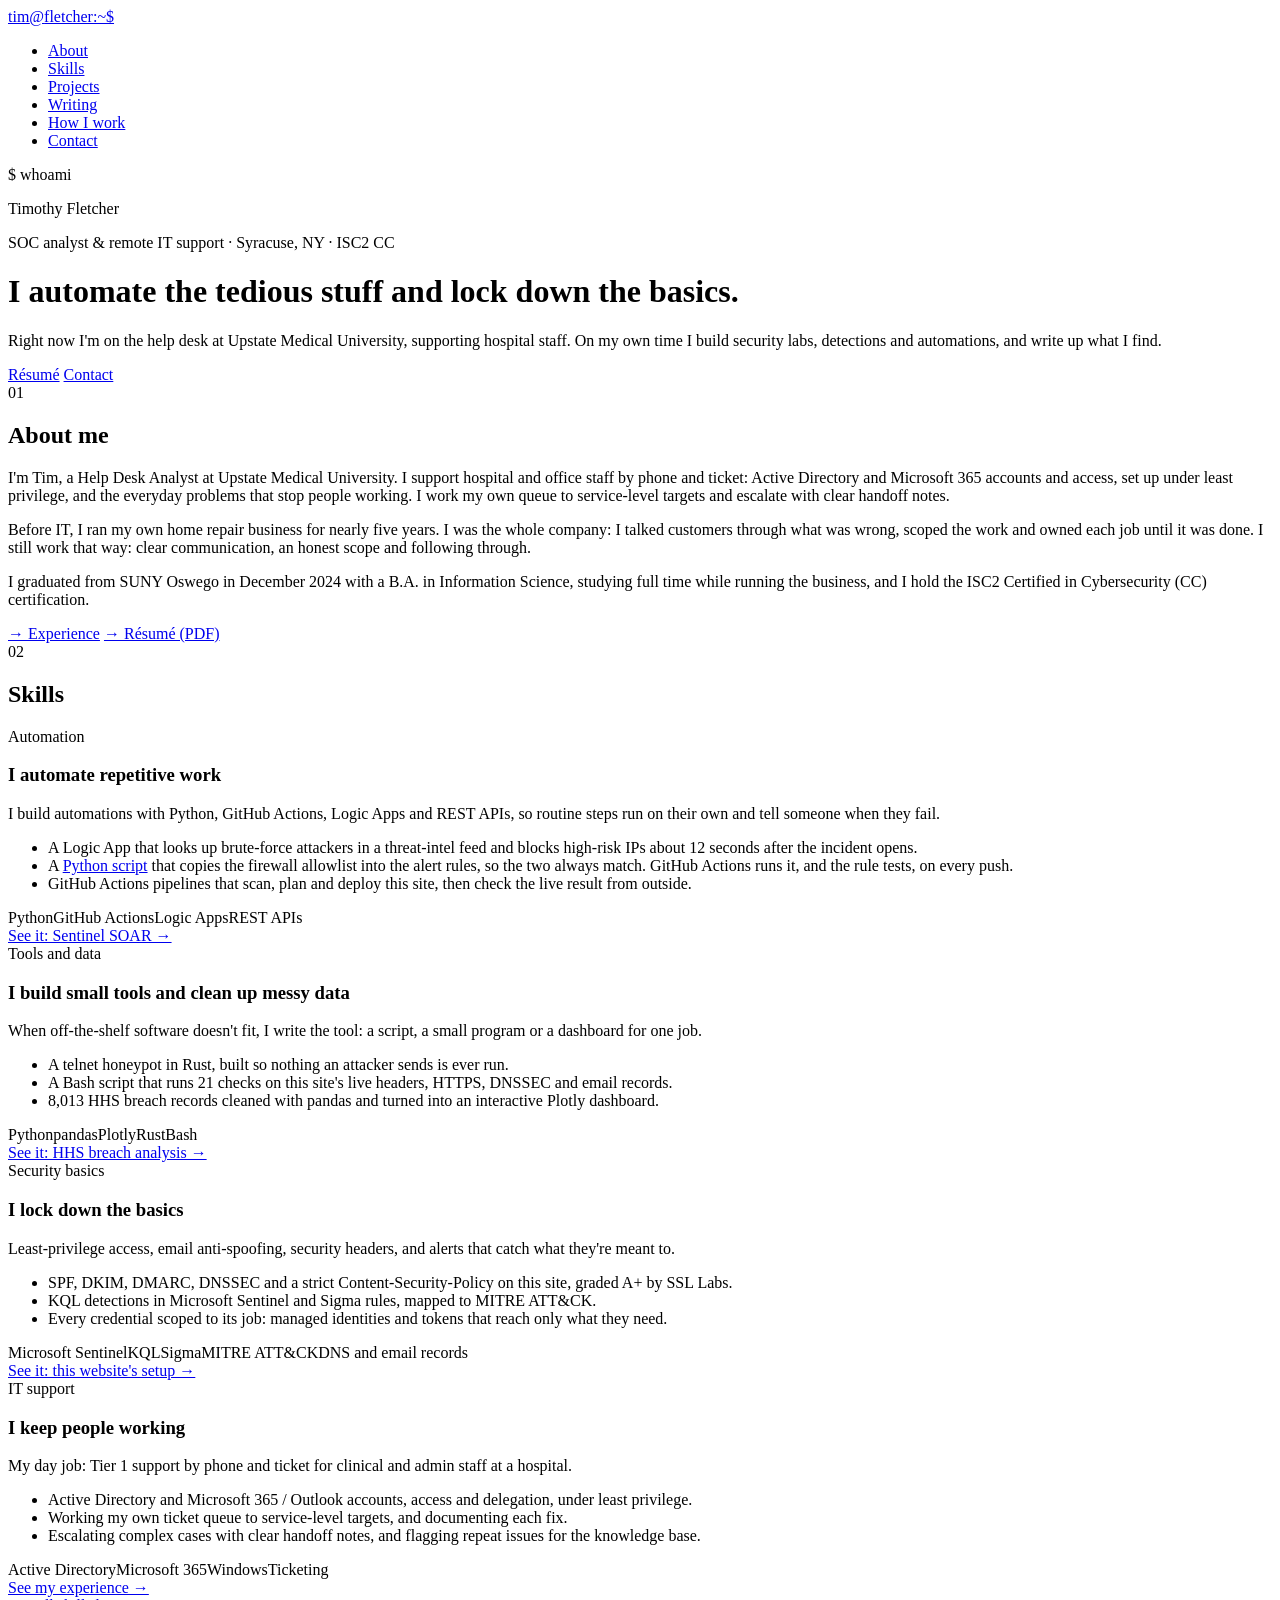
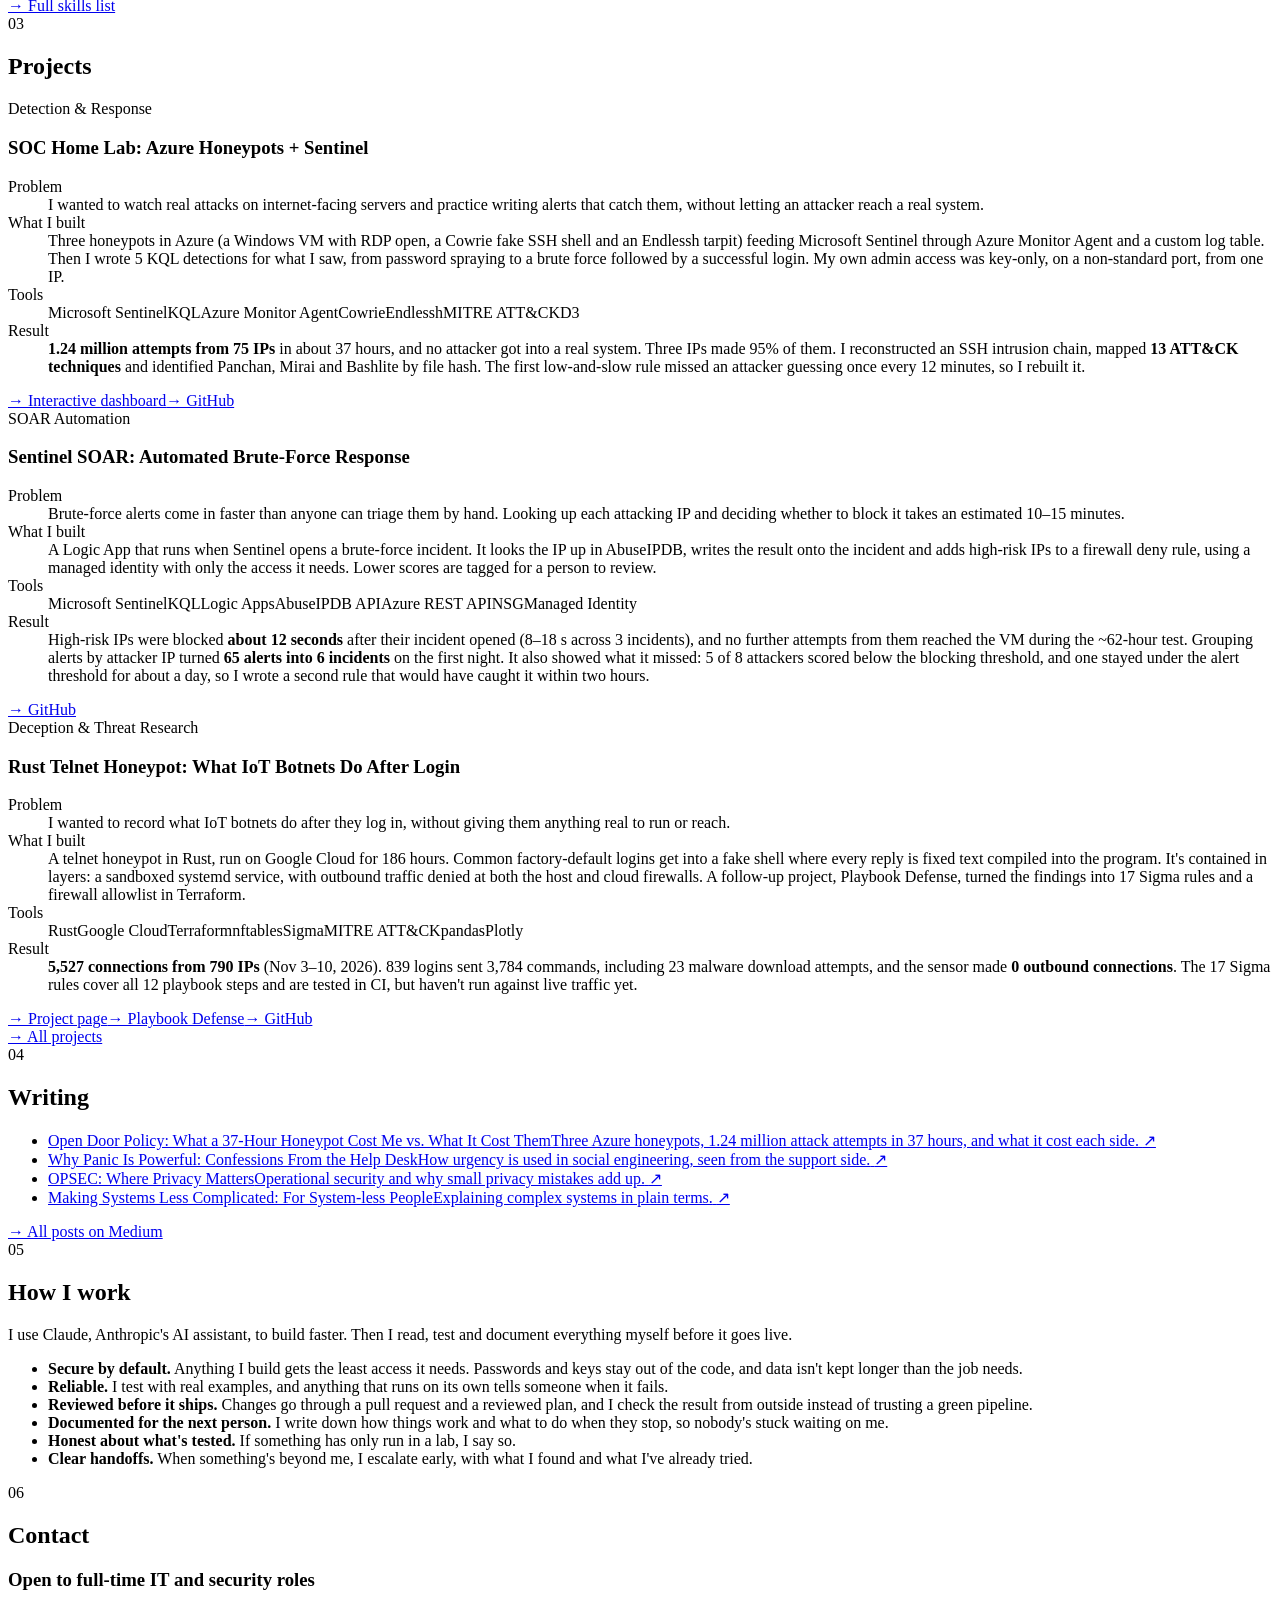
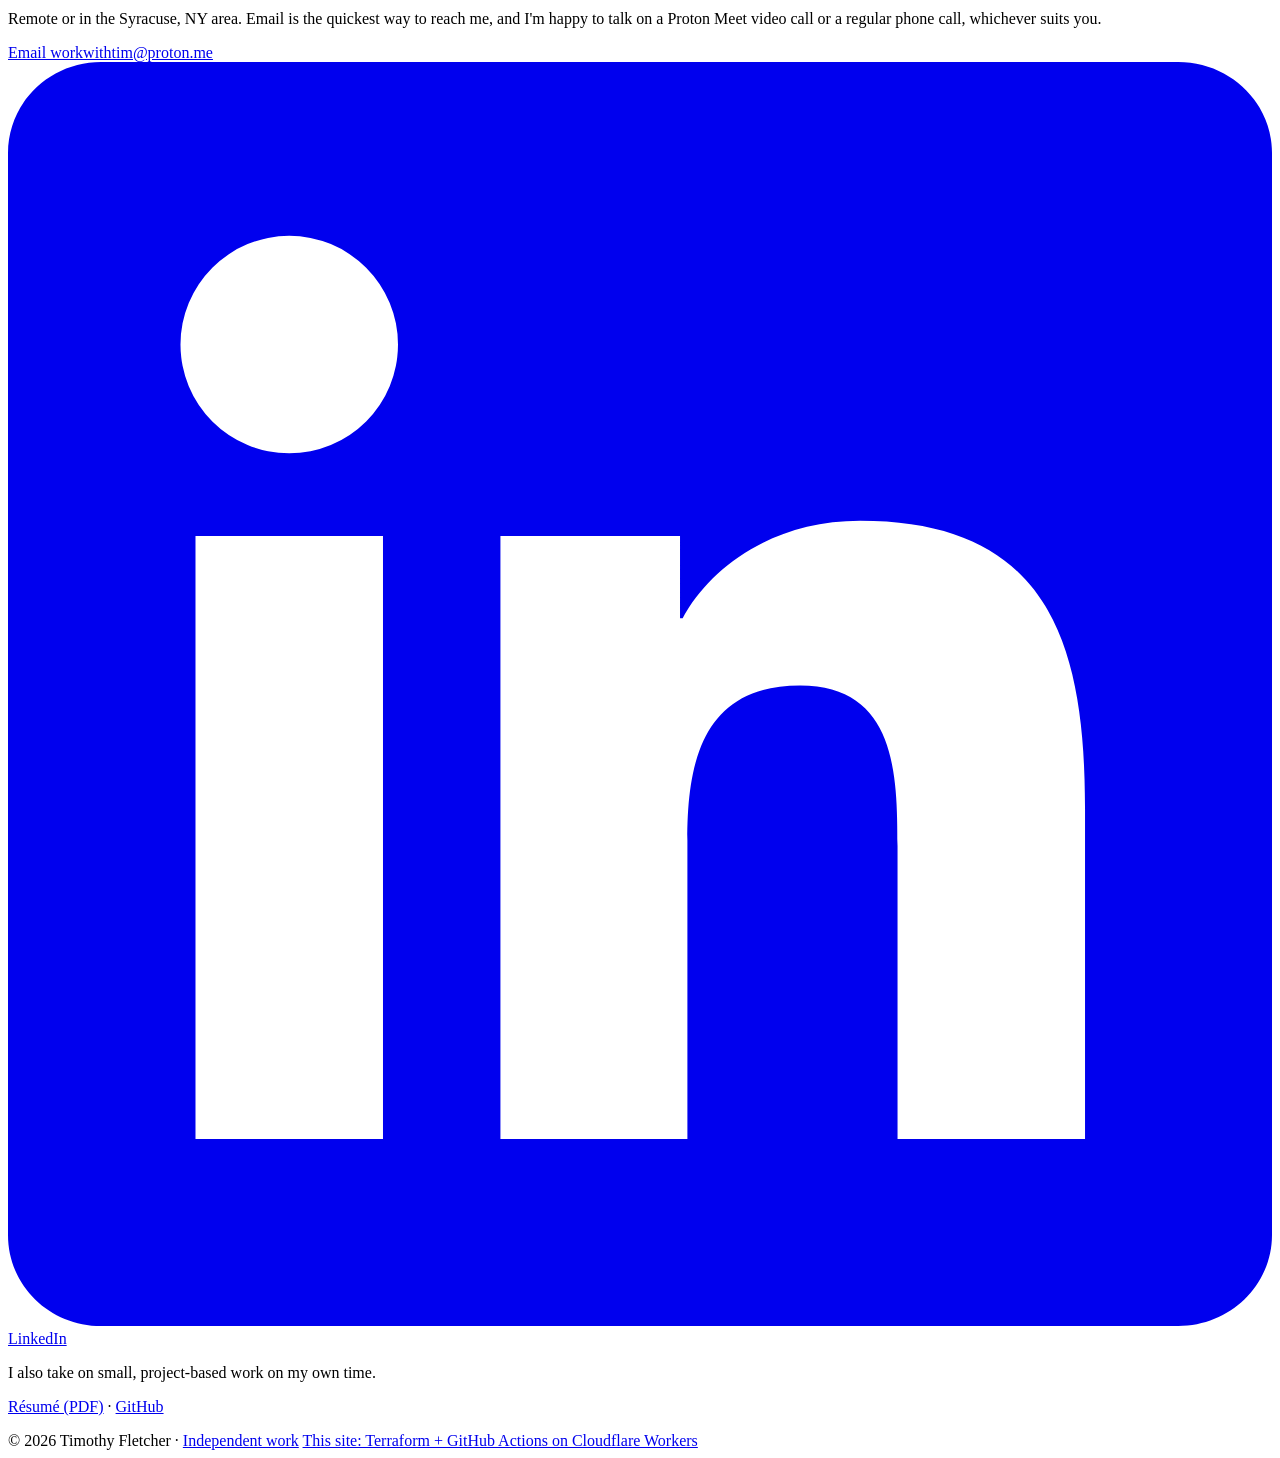
==== commit 19a035d4: "Add a link preview image in the site's terminal style A 1200×630 PNG with the dark theme's colors an" ====
--- a/site/index.html
+++ b/site/index.html
@@ -13,8 +13,14 @@
 <meta property="og:description" content="Timothy Fletcher, SOC analyst and remote IT support in Syracuse, NY. ISC2 CC. Detection, automation and security basics, with labs and write-ups on GitHub.">
 <meta property="og:url" content="https://timfletcher.tech/">
 <meta property="og:locale" content="en_US">
-<meta name="twitter:card" content="summary">
-<!-- TODO: add a 1200×630 PNG in site/ and an og:image tag for it, so LinkedIn and Slack link previews show a picture. -->
+<meta property="og:image" content="https://timfletcher.tech/og-image.png">
+<meta property="og:image:type" content="image/png">
+<meta property="og:image:width" content="1200">
+<meta property="og:image:height" content="630">
+<meta property="og:image:alt" content="Timothy Fletcher: SOC analyst · Remote IT support">
+<meta name="twitter:card" content="summary_large_image">
+<meta name="twitter:image" content="https://timfletcher.tech/og-image.png">
+<meta name="twitter:image:alt" content="Timothy Fletcher: SOC analyst · Remote IT support">
 <link rel="icon" href="/favicon.svg" type="image/svg+xml">
 <link rel="preload" href="/fonts/inter-4.001-latin.woff2" as="font" type="font/woff2" crossorigin>
 <link rel="preload" href="/fonts/jetbrains-mono-2.211-latin.woff2" as="font" type="font/woff2" crossorigin>
@@ -40,8 +46,13 @@
 
   <header class="hero home">
     <div class="prompt">$ whoami <span class="cursor" aria-hidden="true"></span></div>
-    <h1>Timothy Fletcher</h1>
-    <p class="byline">SOC analyst · Remote IT support</p>
+    <p class="hero-name">Timothy Fletcher</p>
+    <p class="byline">SOC analyst &amp; remote IT support · Syracuse, NY · ISC2 CC</p>
+    <h1>I automate the tedious stuff and lock down the basics.</h1>
+    <p class="summary">
+      Right now I'm on the help desk at Upstate Medical University, supporting hospital staff. On my own time
+      I build security labs, detections and automations, and write up what I find.
+    </p>
     <div class="buttons">
       <a class="btn primary" href="/resume.pdf" target="_blank" rel="noopener">Résumé</a>
       <a class="btn" href="#contact">Contact</a>
@@ -58,10 +69,14 @@
         escalate with clear handoff notes.
       </p>
       <p>
-        I graduated from SUNY Oswego in December 2024 with a B.A. in Information Science, and I hold the ISC2
-        Certified in Cybersecurity (CC) certification.
-      </p>
-      <p>Off the clock: chess, sudoku and logic puzzles.</p>
+        Before IT, I ran my own home repair business for nearly five years. I was the whole company: I talked
+        customers through what was wrong, scoped the work and owned each job until it was done. I still work
+        that way: clear communication, an honest scope and following through.
+      </p>
+      <p>
+        I graduated from SUNY Oswego in December 2024 with a B.A. in Information Science, studying full time
+        while running the business, and I hold the ISC2 Certified in Cybersecurity (CC) certification.
+      </p>
     </div>
     <!-- id="experience" keeps old /#experience links working: they land next to a link to that section on the portfolio page. -->
     <div class="more">
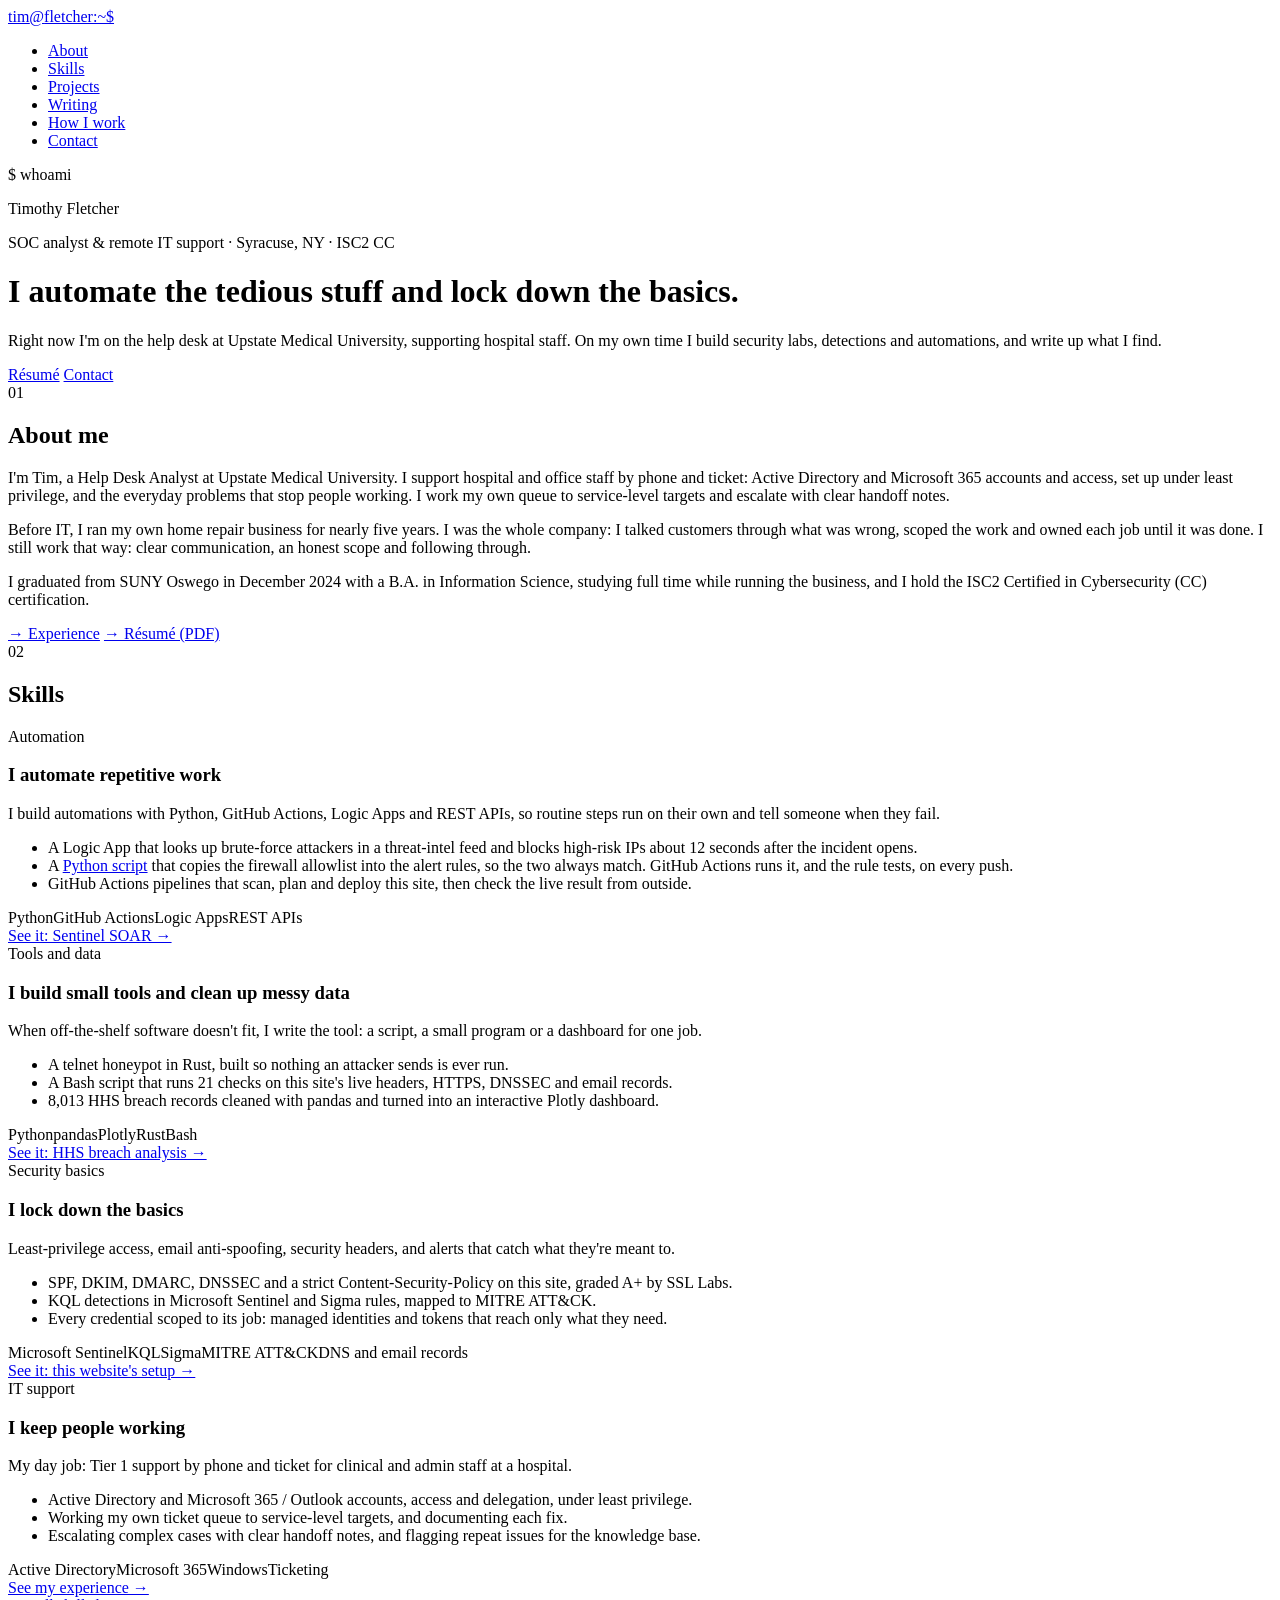
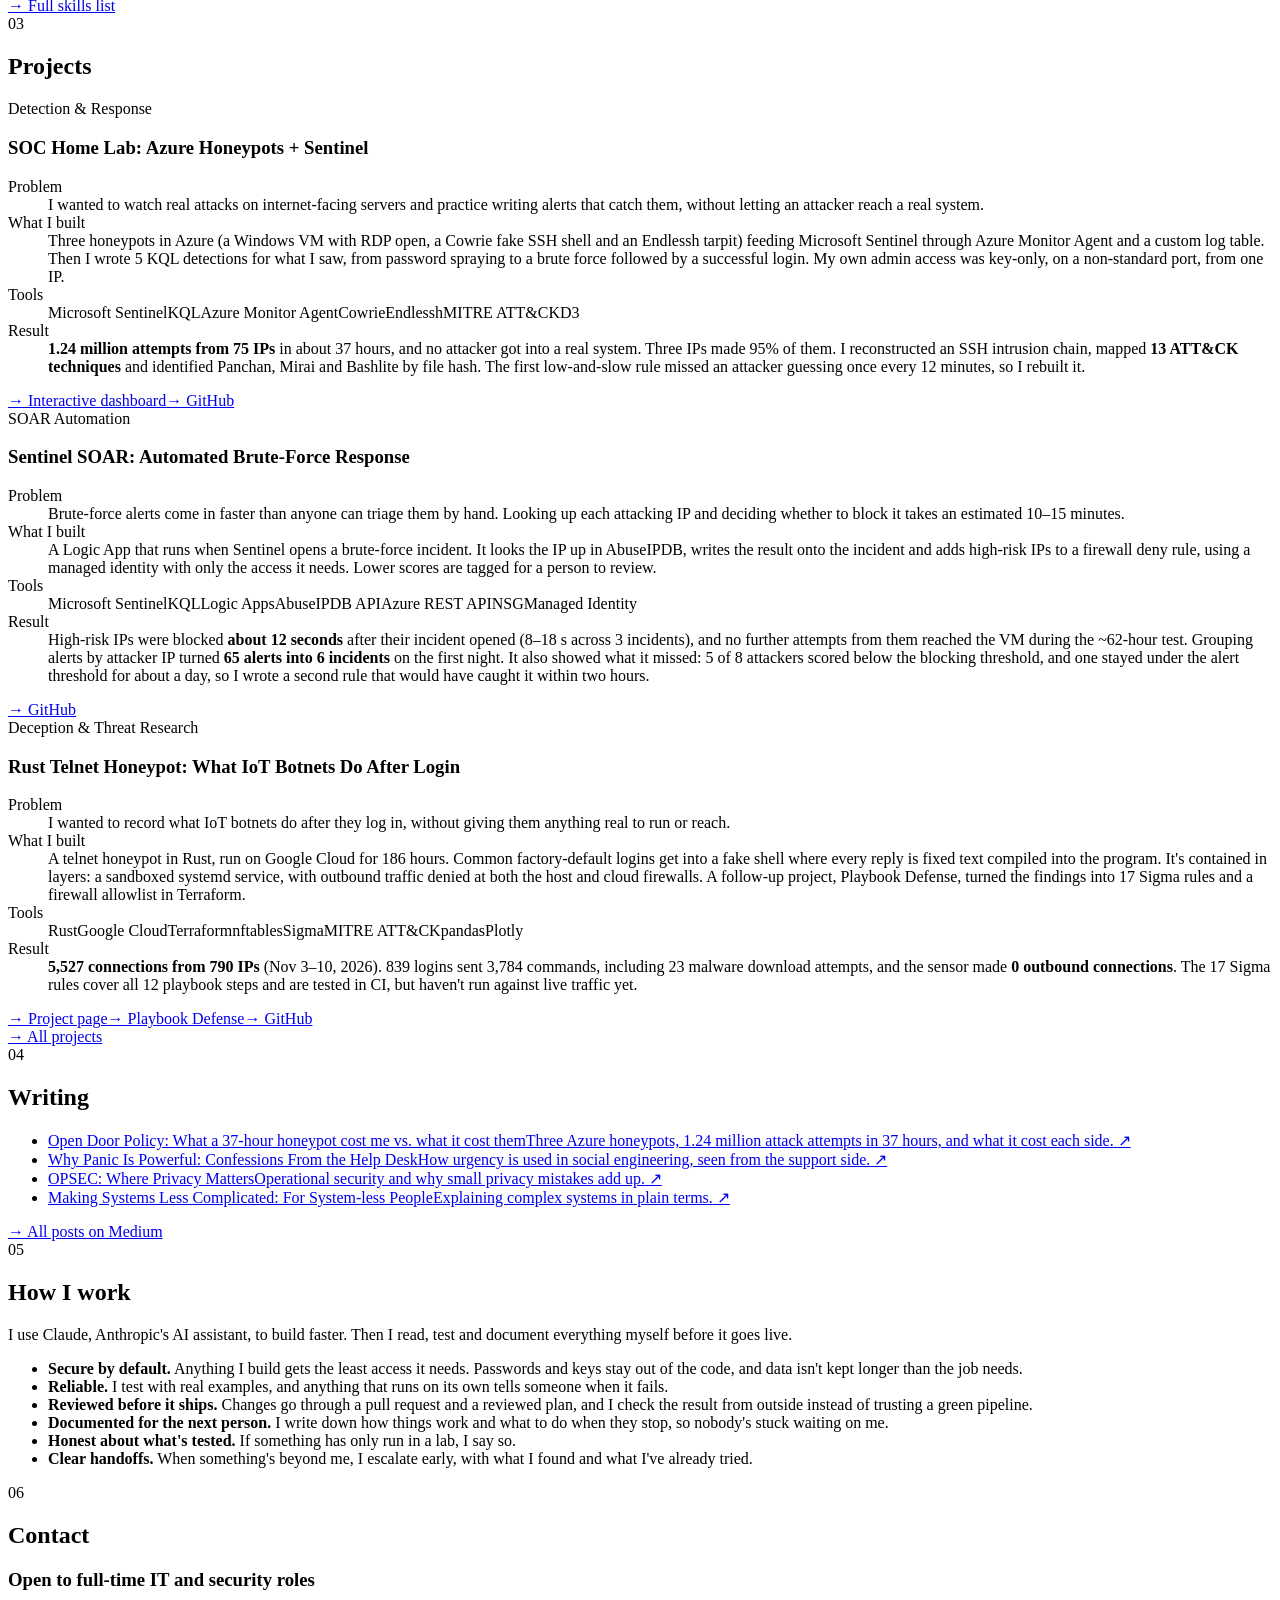
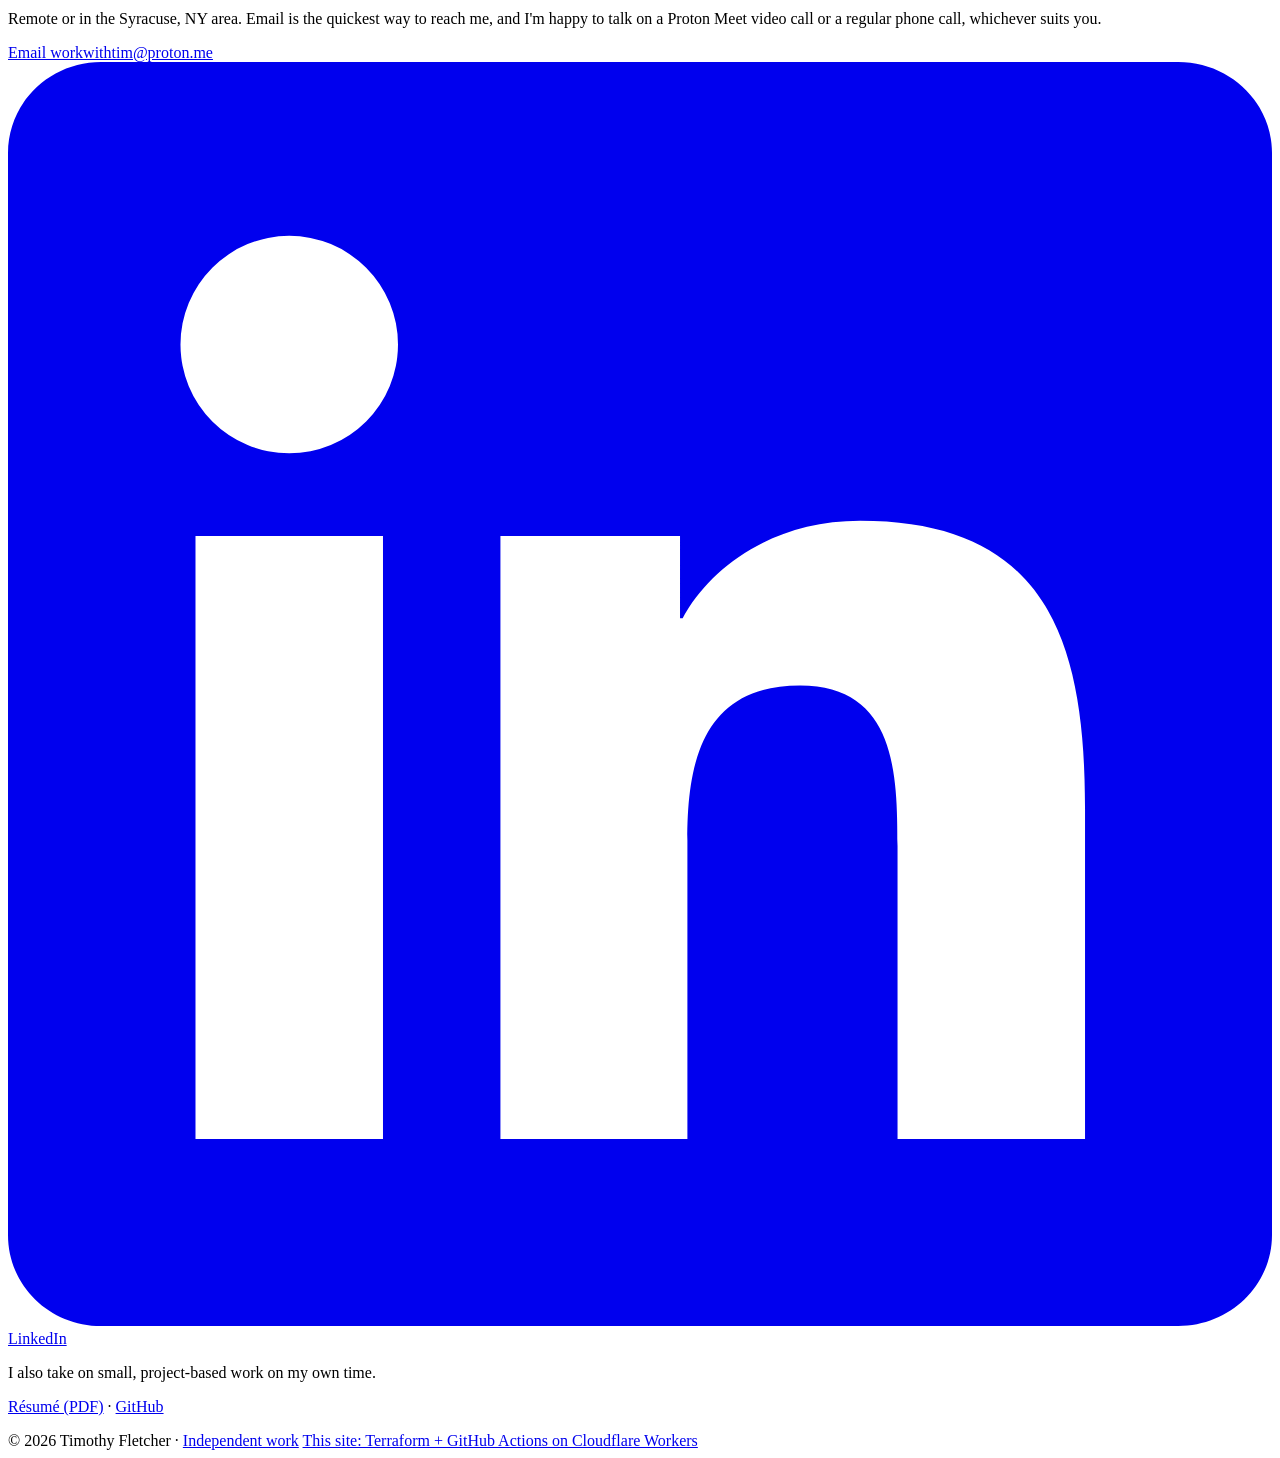
==== commit 52395e21: "Use the exact Medium title for the Open Door Policy post Co-Authored-By: Claude Opus 5.5 <noreply@an" ====
--- a/site/index.html
+++ b/site/index.html
@@ -205,9 +205,8 @@
   <section id="writing">
     <div class="sec-head"><span class="idx">04</span><h2>Writing</h2></div>
     <ul class="posts">
-      <!-- TODO: check this title against Medium. It was rebuilt from the URL, so the capitalization and punctuation may differ. -->
       <li><a href="https://medium.com/@no1listeninghere/open-door-policy-what-a-37-hour-honeypot-cost-me-vs-what-it-cost-them-428698cdf050" target="_blank" rel="noopener">
-        <span><span class="t">Open Door Policy: What a 37-Hour Honeypot Cost Me vs. What It Cost Them</span><span class="d">Three Azure honeypots, 1.24 million attack attempts in 37 hours, and what it cost each side.</span></span>
+        <span><span class="t">Open Door Policy: What a 37-hour honeypot cost me vs. what it cost them</span><span class="d">Three Azure honeypots, 1.24 million attack attempts in 37 hours, and what it cost each side.</span></span>
         <span class="arrow" aria-hidden="true">↗</span></a></li>
       <li><a href="https://medium.com/@no1listeninghere/why-panic-is-powerful-confessions-from-the-help-desk-a4e94da824fd" target="_blank" rel="noopener">
         <span><span class="t">Why Panic Is Powerful: Confessions From the Help Desk</span><span class="d">How urgency is used in social engineering, seen from the support side.</span></span>
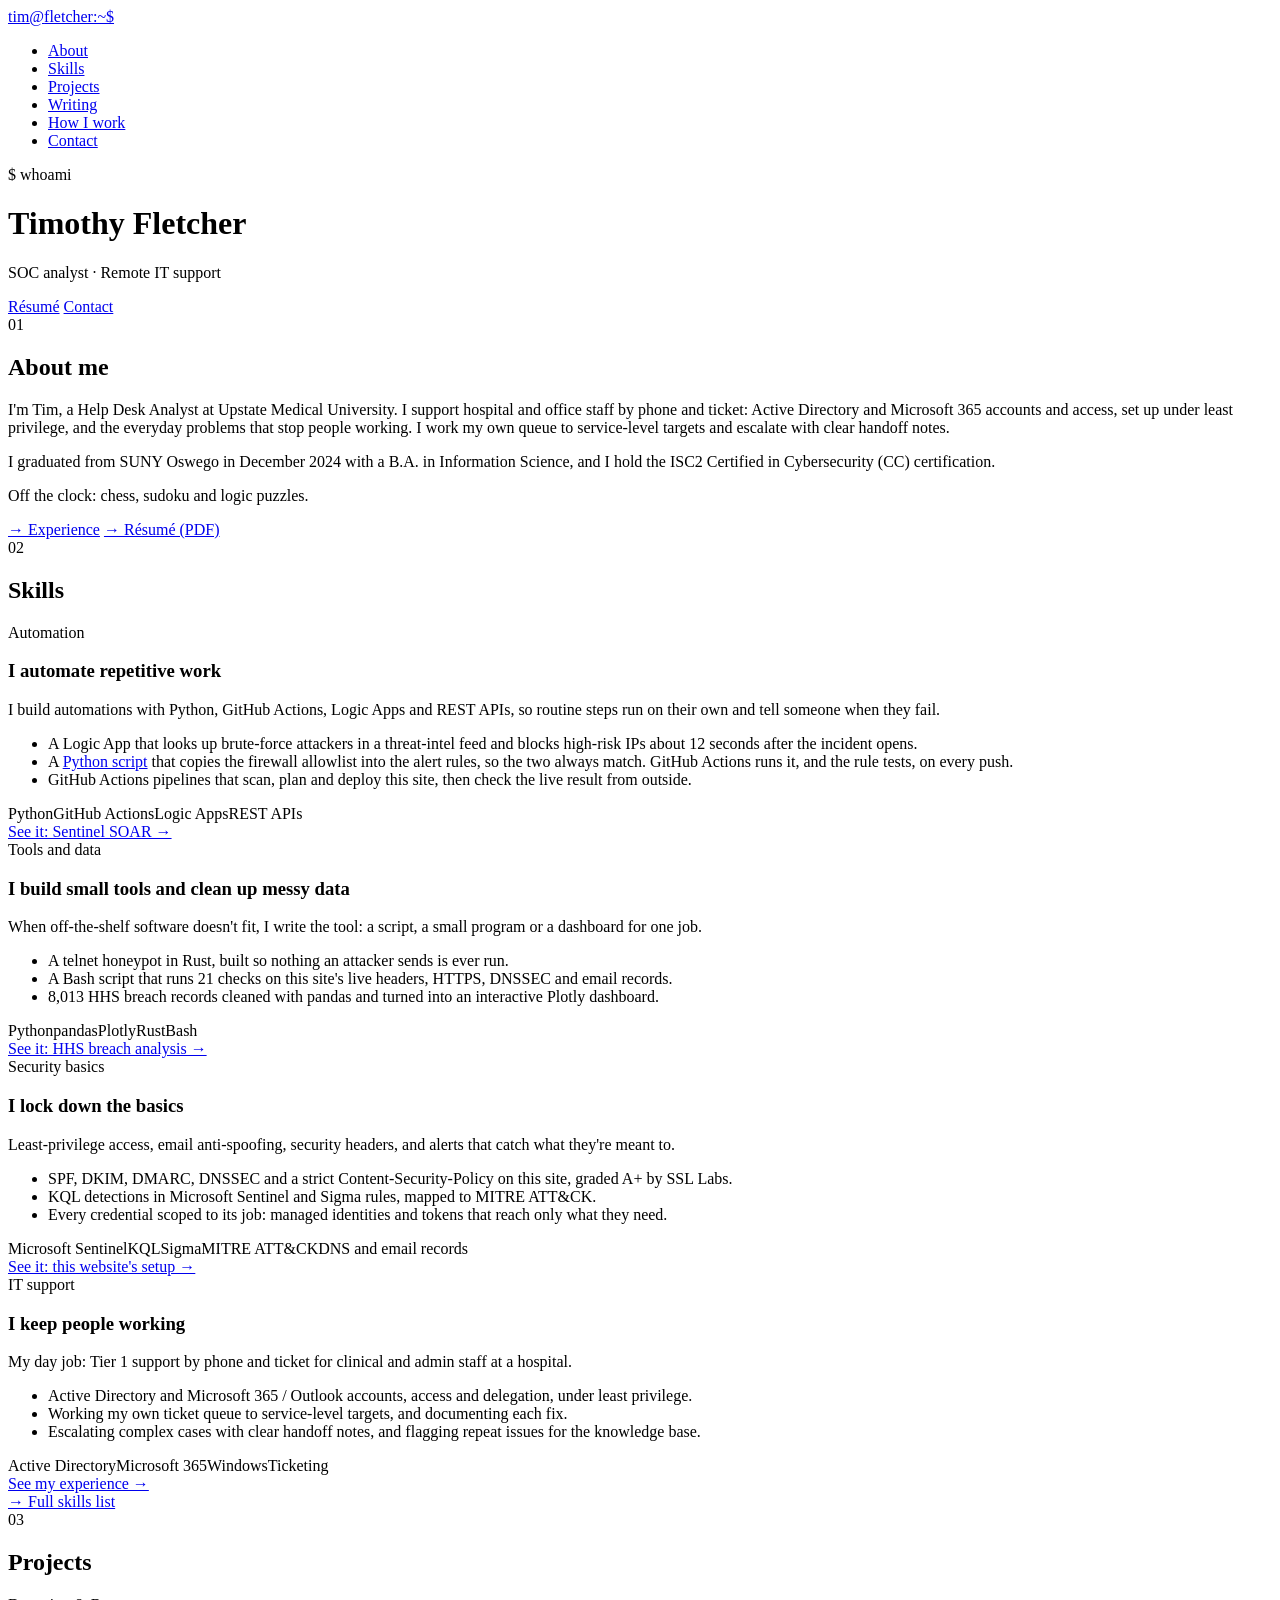
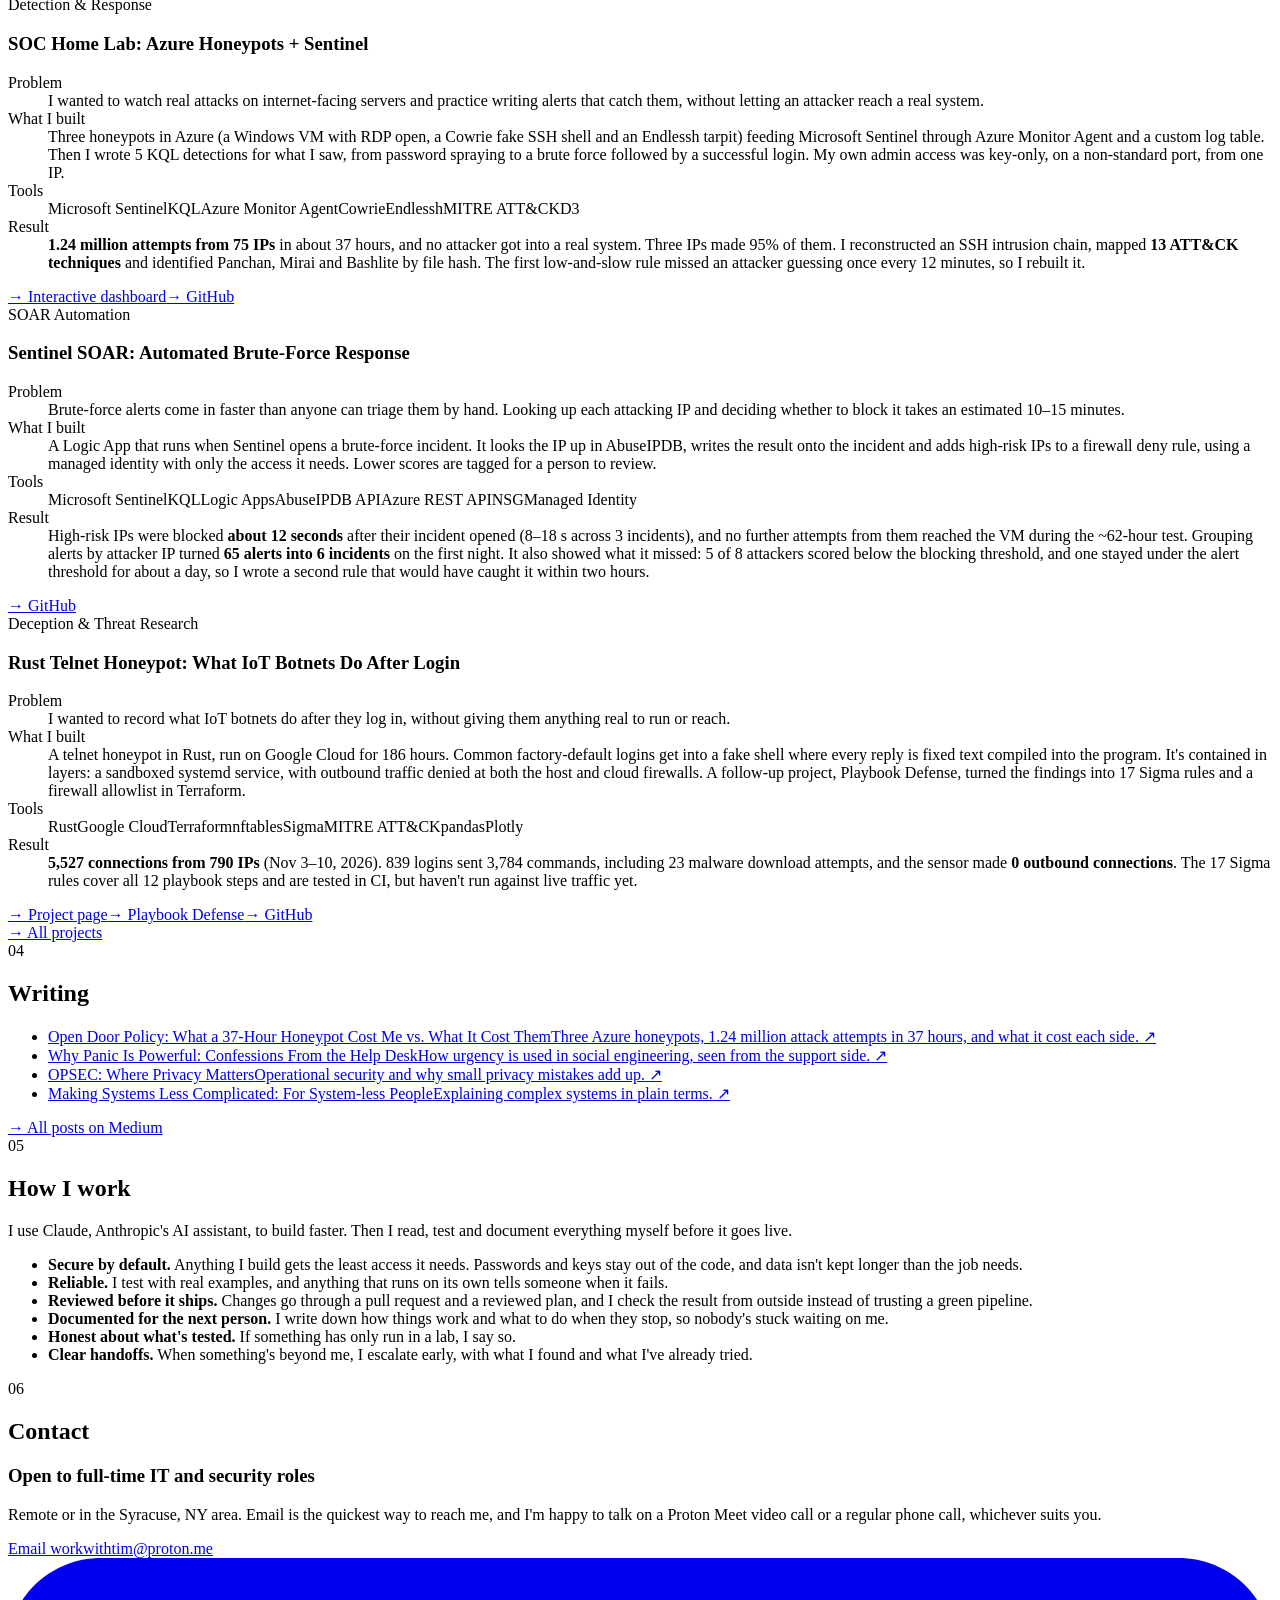
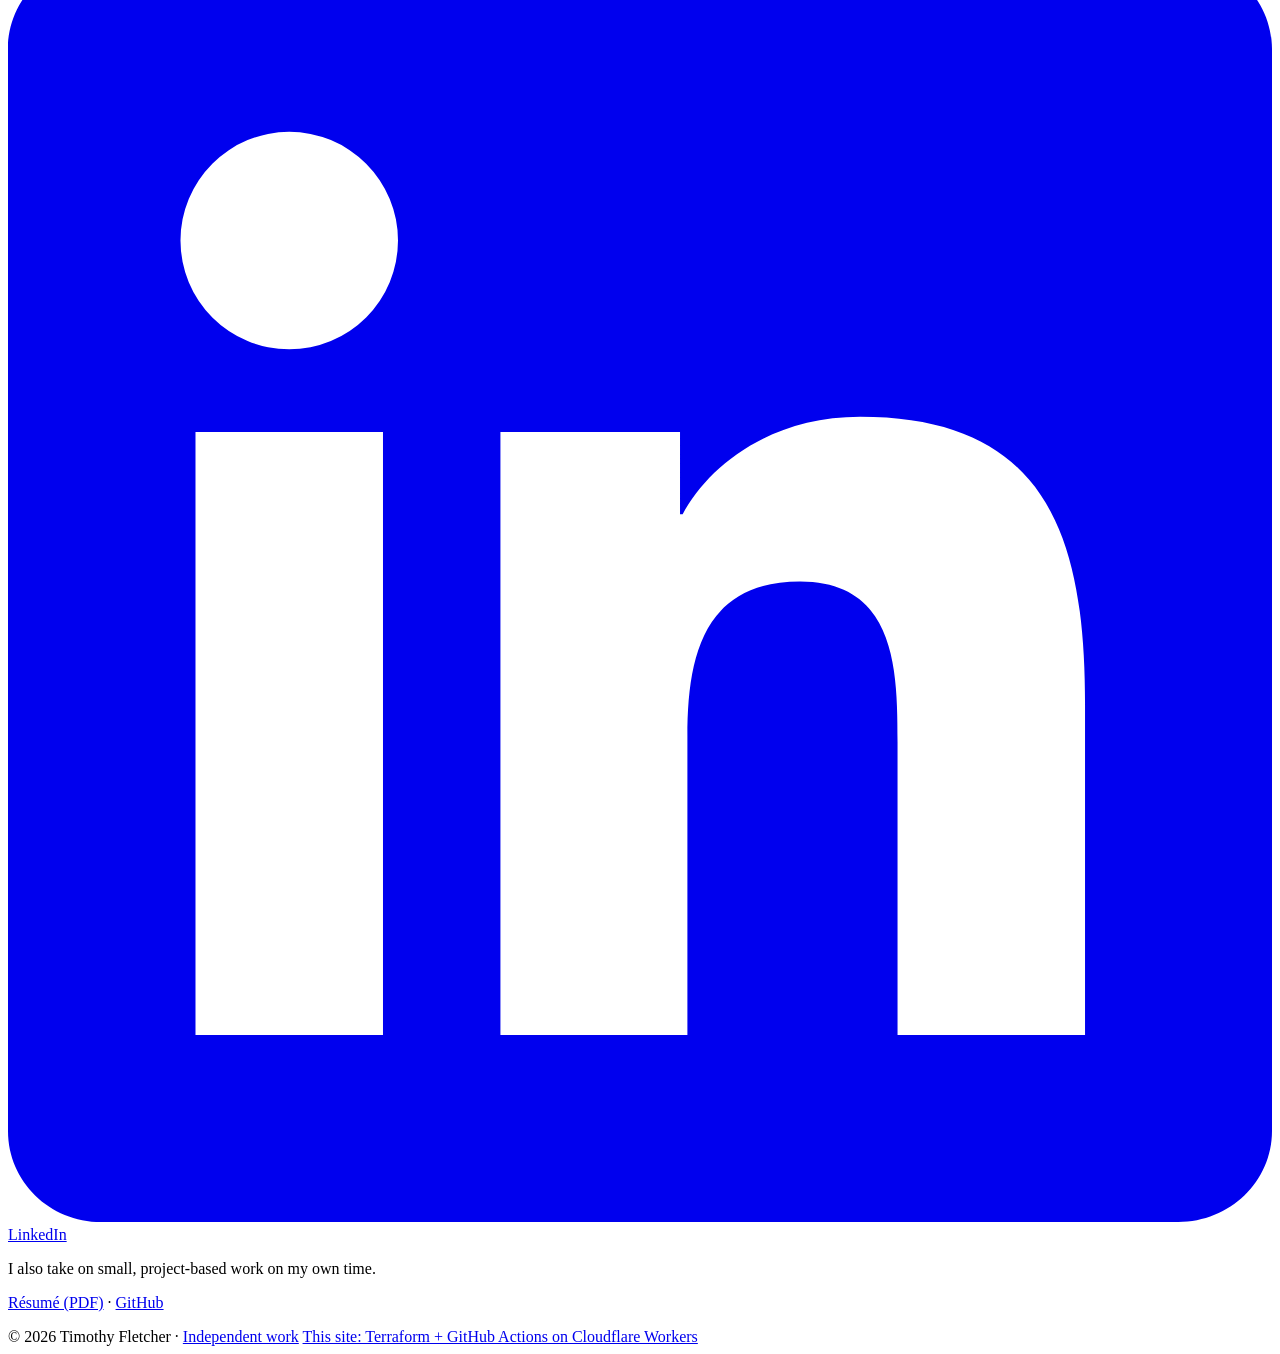
==== commit 660f1b13: "Simplify the hero and About, and drop the home repair business (#55) * Cut the hero down to name, ro" ====
--- a/site/index.html
+++ b/site/index.html
@@ -13,14 +13,8 @@
 <meta property="og:description" content="Timothy Fletcher, SOC analyst and remote IT support in Syracuse, NY. ISC2 CC. Detection, automation and security basics, with labs and write-ups on GitHub.">
 <meta property="og:url" content="https://timfletcher.tech/">
 <meta property="og:locale" content="en_US">
-<meta property="og:image" content="https://timfletcher.tech/og-image.png">
-<meta property="og:image:type" content="image/png">
-<meta property="og:image:width" content="1200">
-<meta property="og:image:height" content="630">
-<meta property="og:image:alt" content="Timothy Fletcher: SOC analyst · Remote IT support">
-<meta name="twitter:card" content="summary_large_image">
-<meta name="twitter:image" content="https://timfletcher.tech/og-image.png">
-<meta name="twitter:image:alt" content="Timothy Fletcher: SOC analyst · Remote IT support">
+<meta name="twitter:card" content="summary">
+<!-- TODO: add a 1200×630 PNG in site/ and an og:image tag for it, so LinkedIn and Slack link previews show a picture. -->
 <link rel="icon" href="/favicon.svg" type="image/svg+xml">
 <link rel="preload" href="/fonts/inter-4.001-latin.woff2" as="font" type="font/woff2" crossorigin>
 <link rel="preload" href="/fonts/jetbrains-mono-2.211-latin.woff2" as="font" type="font/woff2" crossorigin>
@@ -46,13 +40,8 @@
 
   <header class="hero home">
     <div class="prompt">$ whoami <span class="cursor" aria-hidden="true"></span></div>
-    <p class="hero-name">Timothy Fletcher</p>
-    <p class="byline">SOC analyst &amp; remote IT support · Syracuse, NY · ISC2 CC</p>
-    <h1>I automate the tedious stuff and lock down the basics.</h1>
-    <p class="summary">
-      Right now I'm on the help desk at Upstate Medical University, supporting hospital staff. On my own time
-      I build security labs, detections and automations, and write up what I find.
-    </p>
+    <h1>Timothy Fletcher</h1>
+    <p class="byline">SOC analyst · Remote IT support</p>
     <div class="buttons">
       <a class="btn primary" href="/resume.pdf" target="_blank" rel="noopener">Résumé</a>
       <a class="btn" href="#contact">Contact</a>
@@ -69,14 +58,10 @@
         escalate with clear handoff notes.
       </p>
       <p>
-        Before IT, I ran my own home repair business for nearly five years. I was the whole company: I talked
-        customers through what was wrong, scoped the work and owned each job until it was done. I still work
-        that way: clear communication, an honest scope and following through.
-      </p>
-      <p>
-        I graduated from SUNY Oswego in December 2024 with a B.A. in Information Science, studying full time
-        while running the business, and I hold the ISC2 Certified in Cybersecurity (CC) certification.
-      </p>
+        I graduated from SUNY Oswego in December 2024 with a B.A. in Information Science, and I hold the ISC2
+        Certified in Cybersecurity (CC) certification.
+      </p>
+      <p>Off the clock: chess, sudoku and logic puzzles.</p>
     </div>
     <!-- id="experience" keeps old /#experience links working: they land next to a link to that section on the portfolio page. -->
     <div class="more">
@@ -205,8 +190,9 @@
   <section id="writing">
     <div class="sec-head"><span class="idx">04</span><h2>Writing</h2></div>
     <ul class="posts">
+      <!-- TODO: check this title against Medium. It was rebuilt from the URL, so the capitalization and punctuation may differ. -->
       <li><a href="https://medium.com/@no1listeninghere/open-door-policy-what-a-37-hour-honeypot-cost-me-vs-what-it-cost-them-428698cdf050" target="_blank" rel="noopener">
-        <span><span class="t">Open Door Policy: What a 37-hour honeypot cost me vs. what it cost them</span><span class="d">Three Azure honeypots, 1.24 million attack attempts in 37 hours, and what it cost each side.</span></span>
+        <span><span class="t">Open Door Policy: What a 37-Hour Honeypot Cost Me vs. What It Cost Them</span><span class="d">Three Azure honeypots, 1.24 million attack attempts in 37 hours, and what it cost each side.</span></span>
         <span class="arrow" aria-hidden="true">↗</span></a></li>
       <li><a href="https://medium.com/@no1listeninghere/why-panic-is-powerful-confessions-from-the-help-desk-a4e94da824fd" target="_blank" rel="noopener">
         <span><span class="t">Why Panic Is Powerful: Confessions From the Help Desk</span><span class="d">How urgency is used in social engineering, seen from the support side.</span></span>
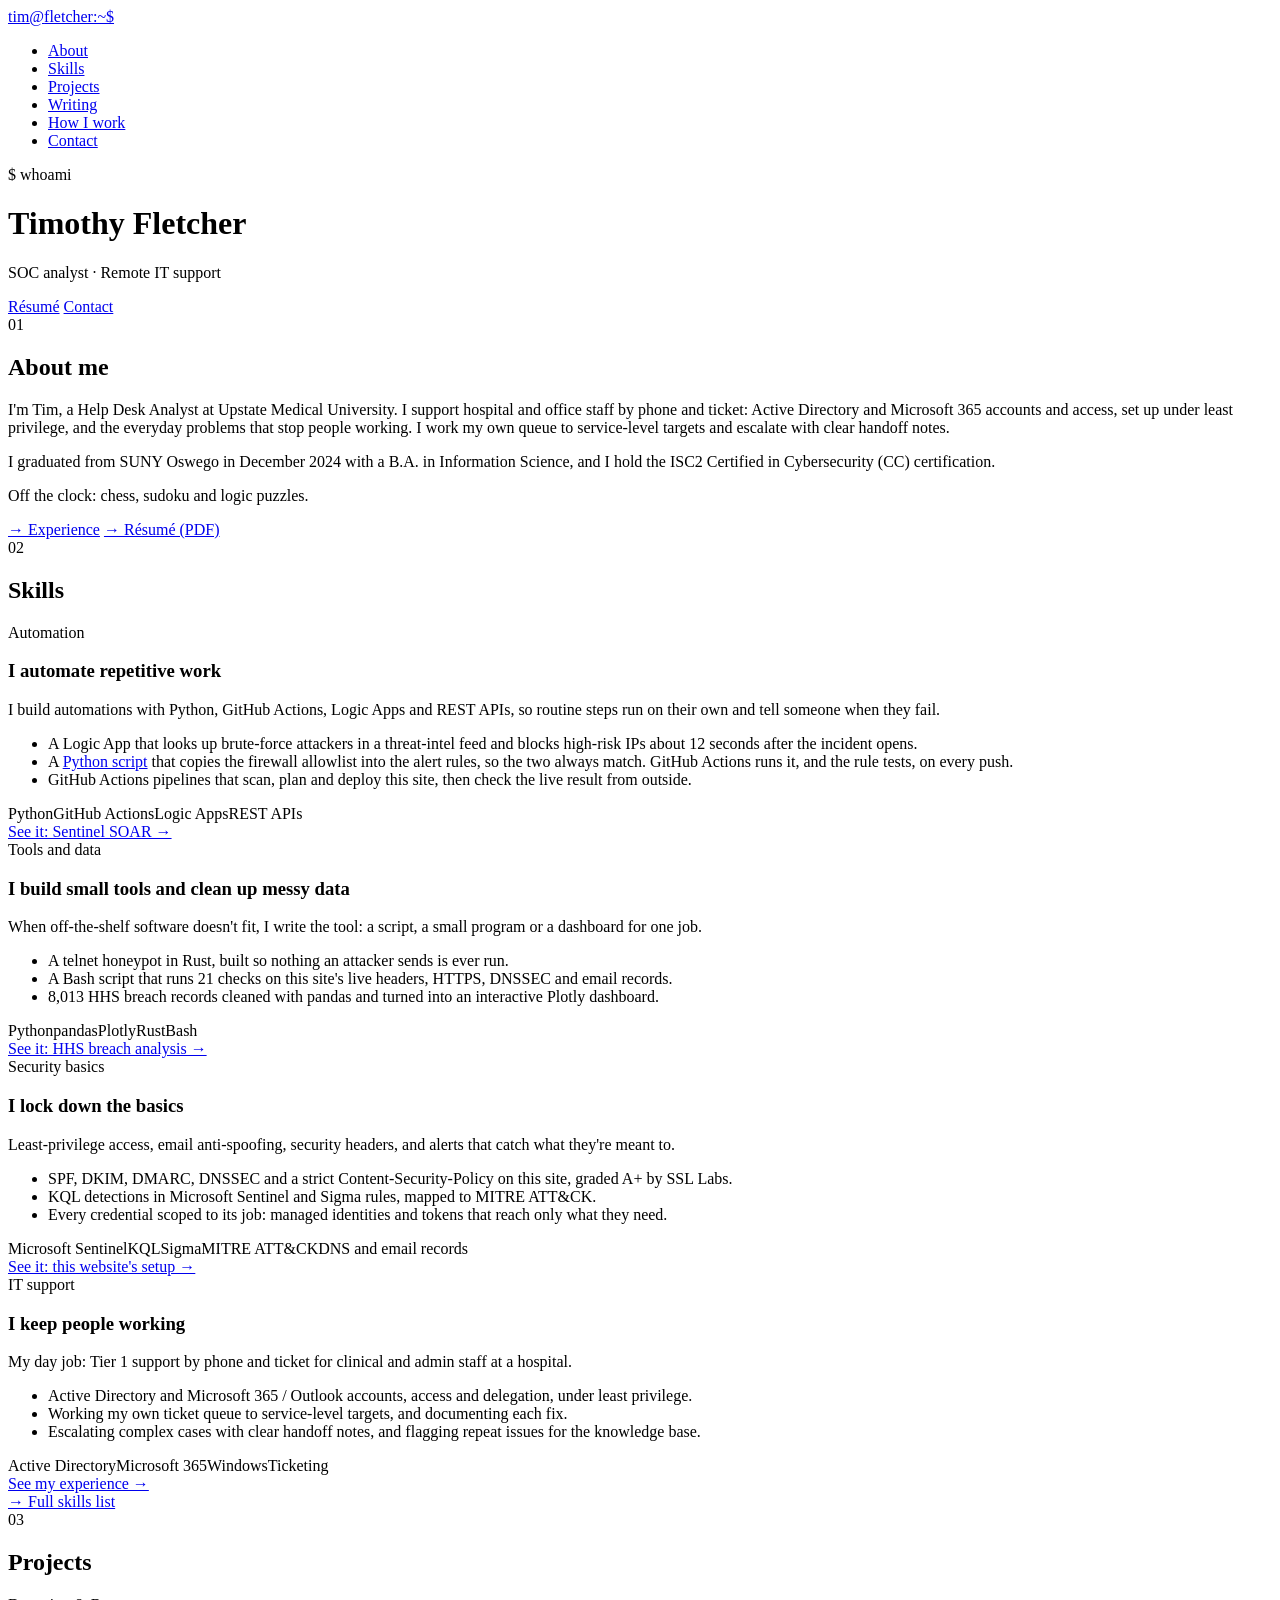
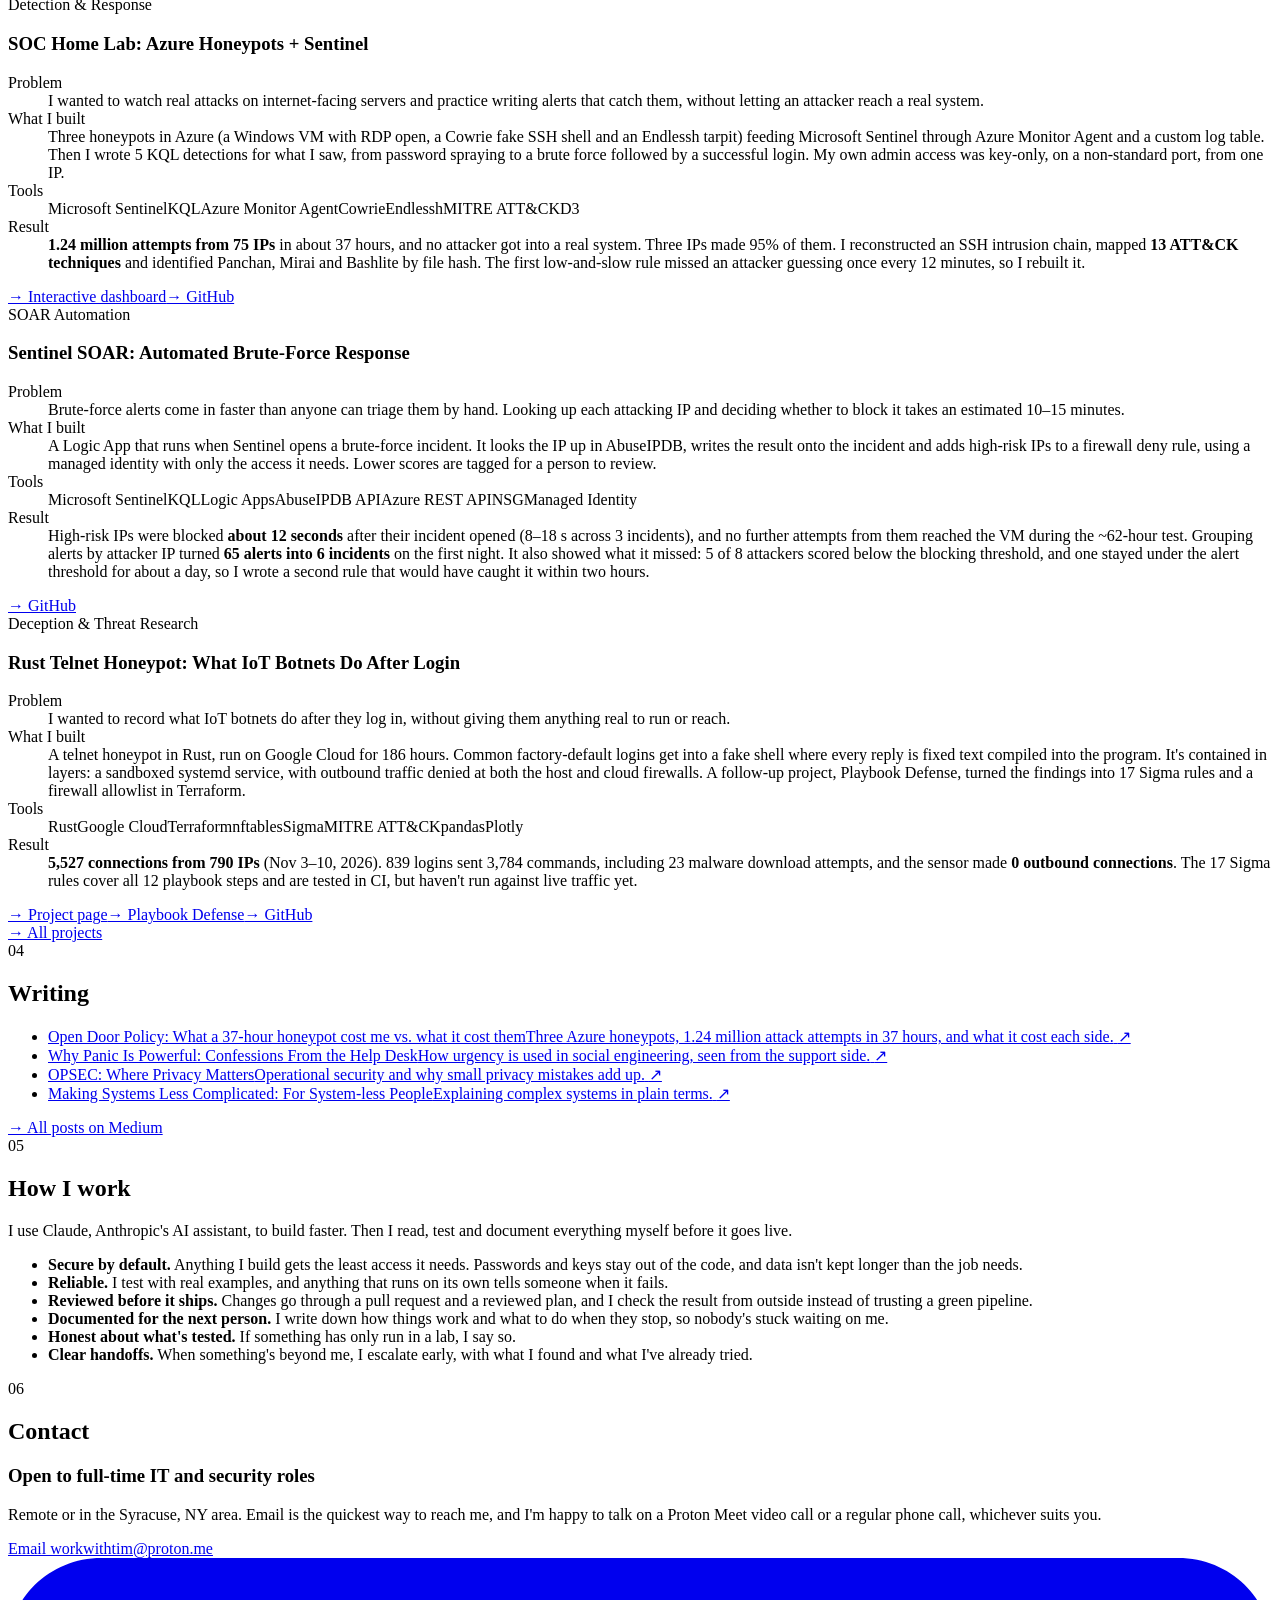
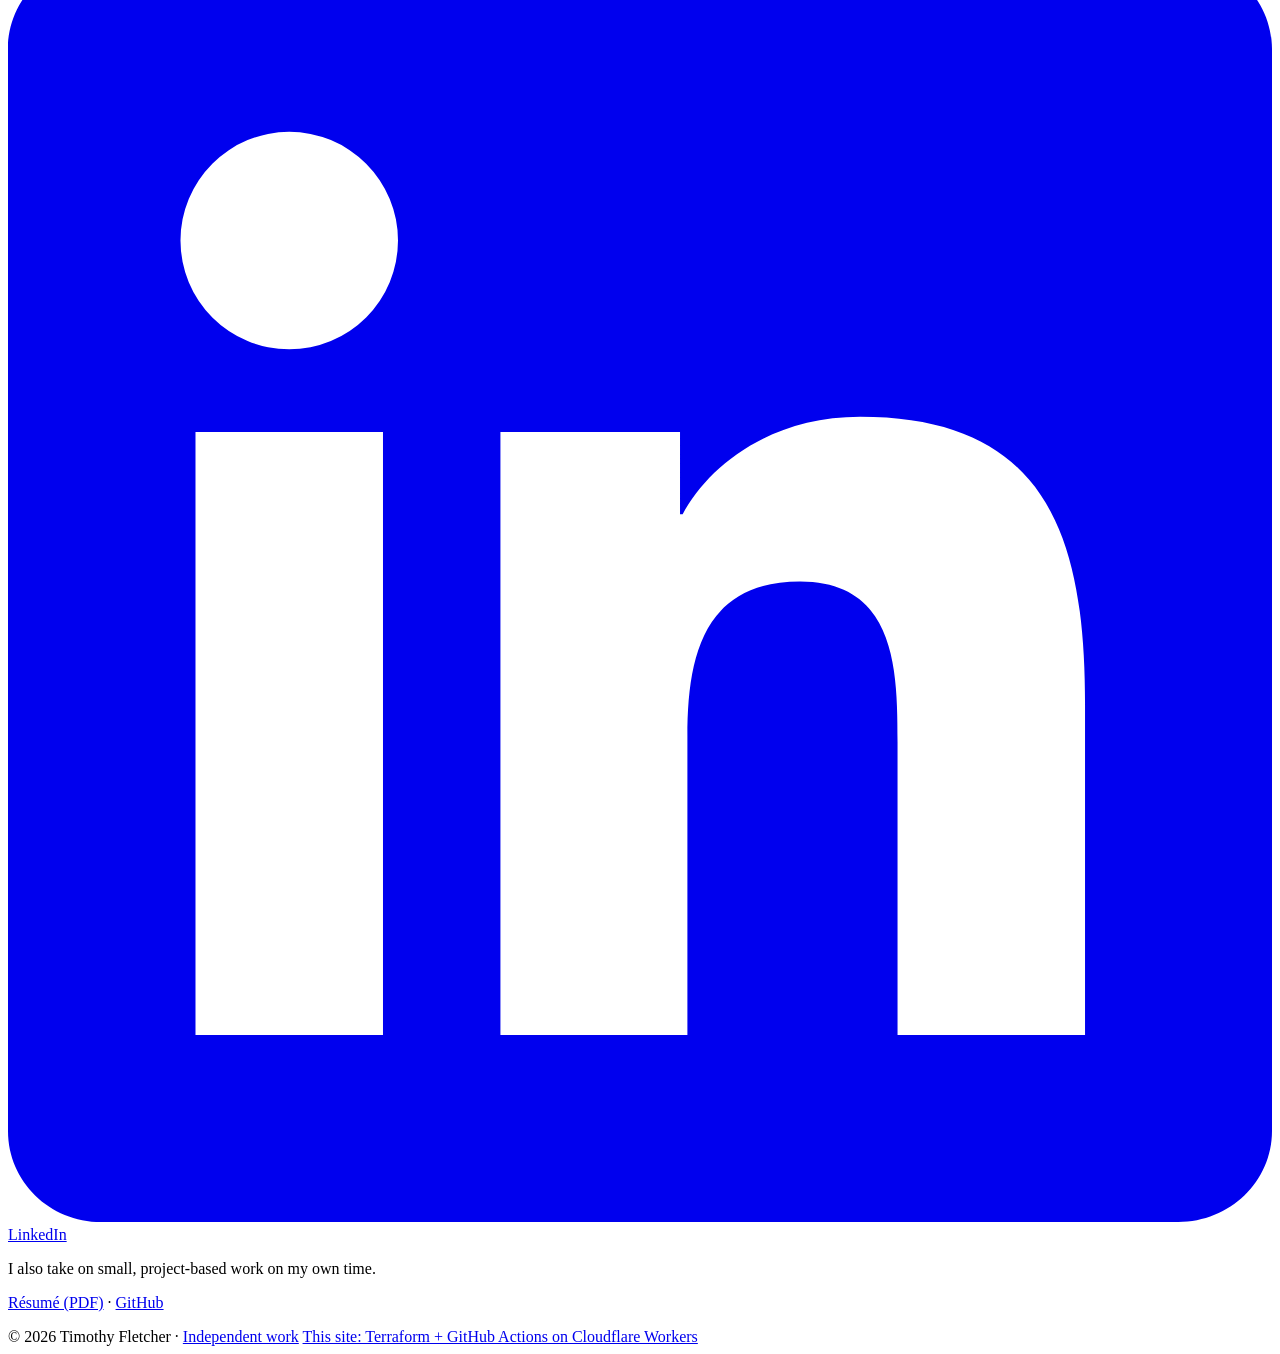
==== commit e2653c10: "Merge branch 'main' into og-image" ====
--- a/site/index.html
+++ b/site/index.html
@@ -13,8 +13,14 @@
 <meta property="og:description" content="Timothy Fletcher, SOC analyst and remote IT support in Syracuse, NY. ISC2 CC. Detection, automation and security basics, with labs and write-ups on GitHub.">
 <meta property="og:url" content="https://timfletcher.tech/">
 <meta property="og:locale" content="en_US">
-<meta name="twitter:card" content="summary">
-<!-- TODO: add a 1200×630 PNG in site/ and an og:image tag for it, so LinkedIn and Slack link previews show a picture. -->
+<meta property="og:image" content="https://timfletcher.tech/og-image.png">
+<meta property="og:image:type" content="image/png">
+<meta property="og:image:width" content="1200">
+<meta property="og:image:height" content="630">
+<meta property="og:image:alt" content="Timothy Fletcher: SOC analyst · Remote IT support">
+<meta name="twitter:card" content="summary_large_image">
+<meta name="twitter:image" content="https://timfletcher.tech/og-image.png">
+<meta name="twitter:image:alt" content="Timothy Fletcher: SOC analyst · Remote IT support">
 <link rel="icon" href="/favicon.svg" type="image/svg+xml">
 <link rel="preload" href="/fonts/inter-4.001-latin.woff2" as="font" type="font/woff2" crossorigin>
 <link rel="preload" href="/fonts/jetbrains-mono-2.211-latin.woff2" as="font" type="font/woff2" crossorigin>
@@ -190,9 +196,8 @@
   <section id="writing">
     <div class="sec-head"><span class="idx">04</span><h2>Writing</h2></div>
     <ul class="posts">
-      <!-- TODO: check this title against Medium. It was rebuilt from the URL, so the capitalization and punctuation may differ. -->
       <li><a href="https://medium.com/@no1listeninghere/open-door-policy-what-a-37-hour-honeypot-cost-me-vs-what-it-cost-them-428698cdf050" target="_blank" rel="noopener">
-        <span><span class="t">Open Door Policy: What a 37-Hour Honeypot Cost Me vs. What It Cost Them</span><span class="d">Three Azure honeypots, 1.24 million attack attempts in 37 hours, and what it cost each side.</span></span>
+        <span><span class="t">Open Door Policy: What a 37-hour honeypot cost me vs. what it cost them</span><span class="d">Three Azure honeypots, 1.24 million attack attempts in 37 hours, and what it cost each side.</span></span>
         <span class="arrow" aria-hidden="true">↗</span></a></li>
       <li><a href="https://medium.com/@no1listeninghere/why-panic-is-powerful-confessions-from-the-help-desk-a4e94da824fd" target="_blank" rel="noopener">
         <span><span class="t">Why Panic Is Powerful: Confessions From the Help Desk</span><span class="d">How urgency is used in social engineering, seen from the support side.</span></span>
